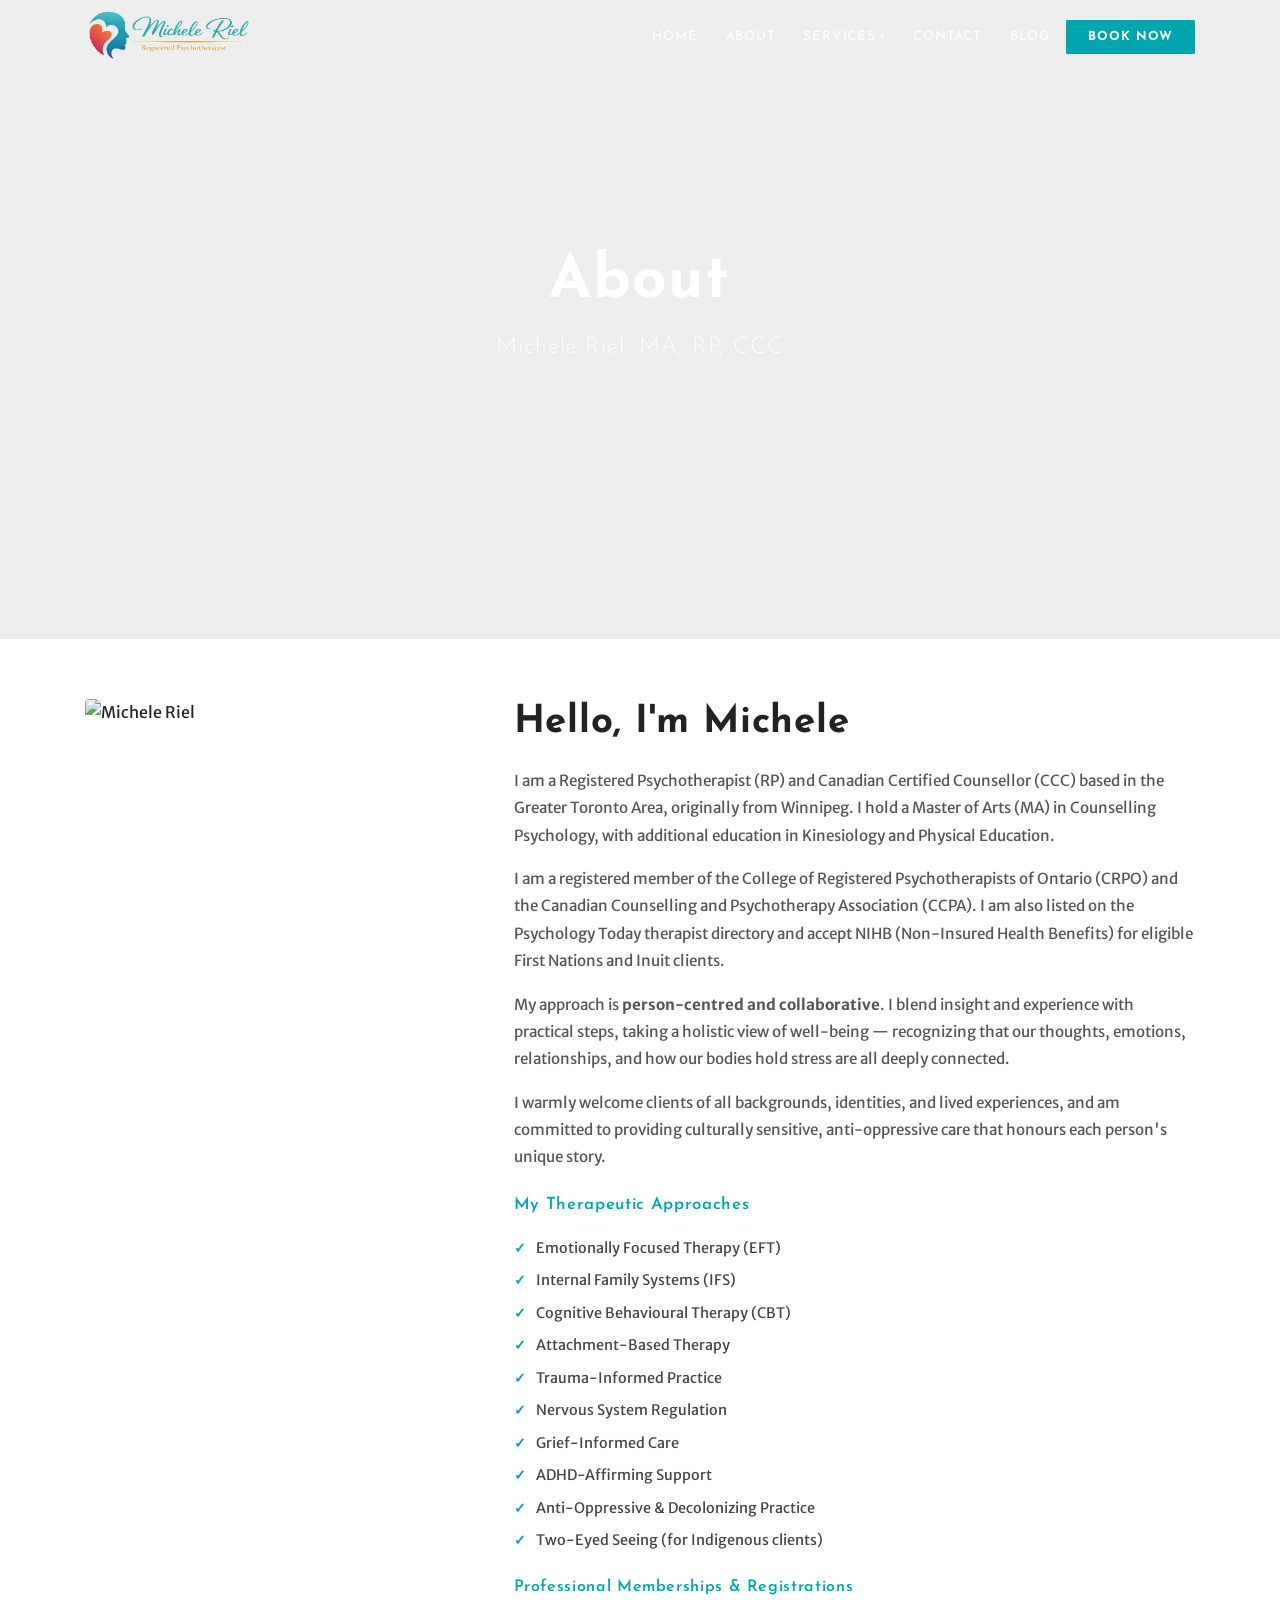
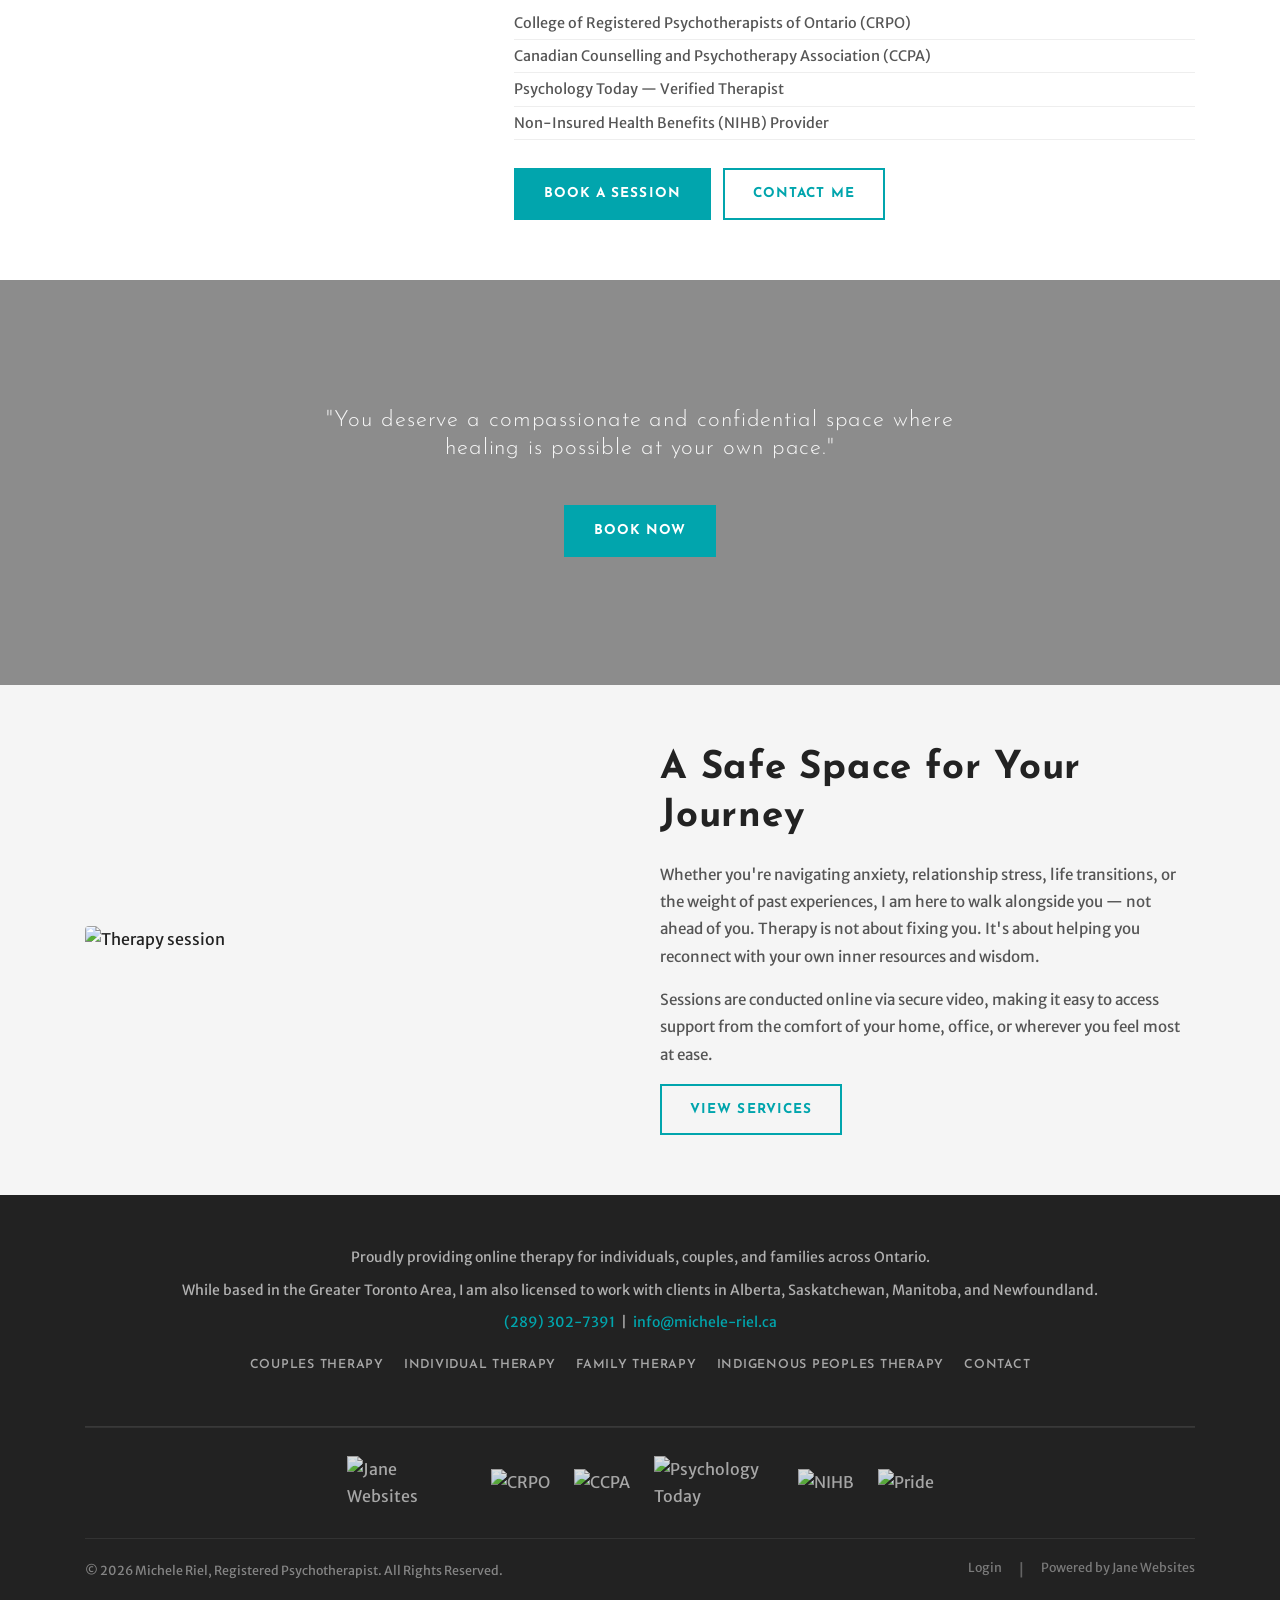
==== about.html @ 6f4c2aef "Update all booking links to correct Jane App URL https://claude.ai/code/session_015bkxybTrFKScRPw4mY" ====
<!DOCTYPE html>
<html lang="en">
<head>
  <meta charset="UTF-8">
  <meta name="viewport" content="width=device-width, initial-scale=1.0">
  <title>About | Michele Riel Psychotherapy</title>
  <link rel="stylesheet" href="replica.css">
  <link rel="stylesheet" href="https://cdnjs.cloudflare.com/ajax/libs/font-awesome/6.4.2/css/all.min.css">
</head>
<body>

<nav class="main-nav nav-transparent" id="mainNav">
  <div class="nav-inner">
    <a href="index.html" class="nav-brand">
      <img src="images/michelelogo.png" alt="Michele Riel" class="nav-brand-logo">
    </a>
    <button class="nav-hamburger" id="navHamburger" aria-label="Menu"><span></span><span></span><span></span></button>
    <ul class="nav-links" id="navLinks">
      <li><a href="index.html" class="nav-link">Home</a></li>
      <li><a href="about.html" class="nav-link">About</a></li>
      <li class="nav-dropdown">
        <a href="services.html" class="nav-link">Services</a>
        <div class="nav-dropdown-menu">
          <a href="services/how-will-therapy-help.html">How will Therapy help?</a>
          <a href="services/individual-therapy.html">Individual Therapy</a>
          <a href="services/couples-therapy.html">Couples Therapy</a>
          <a href="services/family-therapy.html">Family Therapy</a>
          <a href="services/indigenous-peoples-therapy.html">Indigenous Peoples Therapy</a>
        </div>
      </li>
      <li><a href="contact.html" class="nav-link">Contact</a></li>
      <li><a href="blog.html" class="nav-link">Blog</a></li>
      <li><a href="https://michele-riel.janeapp.com/#staff_member/1" class="nav-link nav-cta" target="_blank">Book Now</a></li>
    </ul>
  </div>
</nav>

<!-- HERO -->
<section class="page-hero hero-inner" style="background-image:url('images/about-hero.jpg');">
  <div class="page-hero-overlay"></div>
  <div class="page-hero-content">
    <h1 class="hero-h1">About</h1>
    <h2 class="hero-h2">Michele Riel, MA, RP, CCC</h2>
  </div>
</section>

<!-- BIO -->
<section class="section bg-white">
  <div class="container">
    <div class="about-bio-section">
      <div>
        <img src="images/michele-photo.jpg" alt="Michele Riel" class="about-photo">
      </div>
      <div>
        <h2 class="section-heading">Hello, I'm Michele</h2>
        <p class="body-text">I am a Registered Psychotherapist (RP) and Canadian Certified Counsellor (CCC) based in the Greater Toronto Area, originally from Winnipeg. I hold a Master of Arts (MA) in Counselling Psychology, with additional education in Kinesiology and Physical Education.</p>
        <p class="body-text">I am a registered member of the College of Registered Psychotherapists of Ontario (CRPO) and the Canadian Counselling and Psychotherapy Association (CCPA). I am also listed on the Psychology Today therapist directory and accept NIHB (Non-Insured Health Benefits) for eligible First Nations and Inuit clients.</p>
        <p class="body-text">My approach is <strong>person-centred and collaborative</strong>. I blend insight and experience with practical steps, taking a holistic view of well-being — recognizing that our thoughts, emotions, relationships, and how our bodies hold stress are all deeply connected.</p>
        <p class="body-text">I warmly welcome clients of all backgrounds, identities, and lived experiences, and am committed to providing culturally sensitive, anti-oppressive care that honours each person's unique story.</p>

        <h3 style="font-family:'Josefin Sans',Arial,sans-serif;font-size:1.05rem;color:#01a5ad;letter-spacing:0.04em;margin:24px 0 12px;">My Therapeutic Approaches</h3>
        <ul class="approaches-list">
          <li>Emotionally Focused Therapy (EFT)</li>
          <li>Internal Family Systems (IFS)</li>
          <li>Cognitive Behavioural Therapy (CBT)</li>
          <li>Attachment-Based Therapy</li>
          <li>Trauma-Informed Practice</li>
          <li>Nervous System Regulation</li>
          <li>Grief-Informed Care</li>
          <li>ADHD-Affirming Support</li>
          <li>Anti-Oppressive &amp; Decolonizing Practice</li>
          <li>Two-Eyed Seeing (for Indigenous clients)</li>
        </ul>

        <div class="memberships">
          <h4>Professional Memberships &amp; Registrations</h4>
          <ul>
            <li>College of Registered Psychotherapists of Ontario (CRPO)</li>
            <li>Canadian Counselling and Psychotherapy Association (CCPA)</li>
            <li>Psychology Today — Verified Therapist</li>
            <li>Non-Insured Health Benefits (NIHB) Provider</li>
          </ul>
        </div>
        <div style="margin-top:28px;">
          <a href="https://michele-riel.janeapp.com/#staff_member/1" class="btn btn-primary" target="_blank">Book a Session</a>
          &nbsp;&nbsp;
          <a href="contact.html" class="btn btn-outline-primary">Contact Me</a>
        </div>
      </div>
    </div>
  </div>
</section>

<!-- SECOND IMAGE SECTION -->
<section class="page-hero" style="background-image:url('images/istock-about.jpg');min-height:45vh;background-position:center;">
  <div class="page-hero-overlay" style="opacity:0.45;"></div>
  <div class="page-hero-content">
    <h2 class="hero-h2" style="font-size:1.4rem;max-width:680px;">"You deserve a compassionate and confidential space where healing is possible at your own pace."</h2>
    <a href="https://michele-riel.janeapp.com/#staff_member/1" class="btn btn-primary" target="_blank" style="margin-top:12px;">Book Now</a>
  </div>
</section>

<!-- COUNSELING IMAGE SECTION -->
<section class="section bg-light">
  <div class="container">
    <div style="display:grid;grid-template-columns:1fr 1fr;gap:40px;align-items:center;">
      <div>
        <img src="images/counseling8.jpg" alt="Therapy session" style="width:100%;border-radius:4px;">
      </div>
      <div>
        <h2 class="section-heading">A Safe Space for Your Journey</h2>
        <p class="body-text">Whether you're navigating anxiety, relationship stress, life transitions, or the weight of past experiences, I am here to walk alongside you — not ahead of you. Therapy is not about fixing you. It's about helping you reconnect with your own inner resources and wisdom.</p>
        <p class="body-text">Sessions are conducted online via secure video, making it easy to access support from the comfort of your home, office, or wherever you feel most at ease.</p>
        <a href="services.html" class="btn btn-outline-primary">View Services</a>
      </div>
    </div>
  </div>
</section>

<footer class="site-footer">
  <div class="container">
    <div class="footer-text">
      <p>Proudly providing online therapy for individuals, couples, and families across Ontario.</p>
      <p>While based in the Greater Toronto Area, I am also licensed to work with clients in Alberta, Saskatchewan, Manitoba, and Newfoundland.</p>
      <p><a href="tel:+12893027391" style="color:#01a5ad;">(289) 302-7391</a> &nbsp;|&nbsp; <a href="mailto:info@michele-riel.ca" style="color:#01a5ad;">info@michele-riel.ca</a></p>
      <div class="footer-links">
        <a href="services/couples-therapy.html">Couples Therapy</a>
        <a href="services/individual-therapy.html">Individual Therapy</a>
        <a href="services/family-therapy.html">Family Therapy</a>
        <a href="services/indigenous-peoples-therapy.html">Indigenous Peoples Therapy</a>
        <a href="contact.html">Contact</a>
      </div>
    </div>
    <div class="footer-logos">
      <img src="images/jane-websites.png" alt="Jane Websites">
      <img src="images/crpo.webp" alt="CRPO">
      <img src="images/ccpa.jpg" alt="CCPA">
      <img src="images/psychology-today.png" alt="Psychology Today">
      <img src="images/nihb.png" alt="NIHB">
      <img src="images/pride.jpg" alt="Pride">
    </div>
    <div class="footer-bottom">
      <p>&copy; 2026 Michele Riel, Registered Psychotherapist. All Rights Reserved.</p>
      <div style="display:flex;gap:16px;"><a href="#">Login</a><span style="color:rgba(255,255,255,0.3)">|</span><a href="https://jane.app" target="_blank">Powered by Jane Websites</a></div>
    </div>
  </div>
</footer>

<script>
  const nav=document.getElementById('mainNav');
  window.addEventListener('scroll',()=>{if(window.scrollY>60){nav.classList.add('nav-solid');nav.classList.remove('nav-transparent');}else{nav.classList.remove('nav-solid');nav.classList.add('nav-transparent');}});
  const burger=document.getElementById('navHamburger'),links=document.getElementById('navLinks');
  burger.addEventListener('click',()=>{burger.classList.toggle('open');links.classList.toggle('open');document.body.style.overflow=links.classList.contains('open')?'hidden':'';});
  document.querySelectorAll('.nav-links a').forEach(l=>l.addEventListener('click',()=>{links.classList.remove('open');burger.classList.remove('open');document.body.style.overflow='';}));
</script>
</body>
</html>
---- replica.css ----
/* ============================================================
   Michele Riel Psychotherapy — Replica Stylesheet
   Faithfully recreating the original at michele-riel.ca
   Fonts: Josefin Sans (headings/nav) + Merriweather Sans (body)
   Primary: #01a5ad (teal)
   ============================================================ */

@import url('https://fonts.googleapis.com/css2?family=Josefin+Sans:wght@300;400;600;700&family=Merriweather+Sans:ital,wght@0,300;0,400;0,700;1,300;1,400&display=swap');

/* ===== RESET & BASE ===== */
*, *::before, *::after { box-sizing: border-box; margin: 0; padding: 0; }
html { font-size: 16px; scroll-behavior: smooth; }
body {
  font-family: 'Merriweather Sans', Arial, sans-serif;
  color: #222222;
  background: #ffffff;
  line-height: 1.7;
  -webkit-font-smoothing: antialiased;
}
img { max-width: 100%; display: block; }
a { text-decoration: none; color: inherit; transition: color 0.2s; }
ul { list-style: none; }
button { font-family: inherit; cursor: pointer; }

/* ===== TYPOGRAPHY ===== */
h1, h2, h3, h4, h5, h6 {
  font-family: 'Josefin Sans', Arial, sans-serif;
  line-height: 1.25;
  font-weight: 600;
}

/* ===== LAYOUT ===== */
.container {
  max-width: 1170px;
  margin: 0 auto;
  padding: 0 30px;
}
.row { display: flex; flex-wrap: wrap; margin: 0 -15px; }
[class*="col-"] { padding: 0 15px; }
.col-md-4  { width: 33.333%; }
.col-md-6  { width: 50%; }
.col-md-8  { width: 66.666%; }
.col-md-12 { width: 100%; }

/* ===== BUTTONS ===== */
.btn {
  display: inline-block;
  padding: 12px 28px;
  font-family: 'Josefin Sans', Arial, sans-serif;
  font-size: 0.85rem;
  font-weight: 700;
  letter-spacing: 0.08em;
  text-transform: uppercase;
  border: 2px solid transparent;
  cursor: pointer;
  transition: all 0.25s;
  border-radius: 0;
}
.btn-primary {
  background-color: #01a5ad;
  color: #ffffff;
  border-color: #01a5ad;
}
.btn-primary:hover {
  background-color: #018a91;
  border-color: #018a91;
  color: #ffffff;
}
.btn-outline-white {
  background: transparent;
  color: #ffffff;
  border-color: #ffffff;
}
.btn-outline-white:hover {
  background: #ffffff;
  color: #01a5ad;
}
.btn-outline-primary {
  background: transparent;
  color: #01a5ad;
  border-color: #01a5ad;
}
.btn-outline-primary:hover {
  background: #01a5ad;
  color: #ffffff;
}

/* ===== NAVIGATION ===== */
.main-nav {
  position: fixed;
  top: 0;
  left: 0;
  right: 0;
  z-index: 1000;
  transition: all 0.35s ease;
}
.main-nav.nav-transparent { background: transparent; }
.main-nav.nav-solid {
  background: #ffffff;
  box-shadow: 0 2px 12px rgba(0,0,0,0.08);
}

.nav-inner {
  max-width: 1170px;
  margin: 0 auto;
  padding: 0 30px;
  height: 70px;
  display: flex;
  align-items: center;
  justify-content: space-between;
  gap: 20px;
}

/* Logo */
.nav-brand {
  display: flex;
  align-items: center;
  gap: 12px;
  text-decoration: none;
  flex-shrink: 0;
}
.nav-brand-logo {
  height: 52px;
  width: auto;
  object-fit: contain;
}

/* Nav links */
.nav-links {
  display: flex;
  align-items: center;
  gap: 4px;
  flex: 1;
  justify-content: flex-end;
}
.nav-link {
  font-family: 'Josefin Sans', Arial, sans-serif;
  font-size: 0.82rem;
  font-weight: 600;
  letter-spacing: 0.06em;
  text-transform: uppercase;
  color: rgba(255,255,255,0.88);
  padding: 8px 12px;
  border-radius: 2px;
  transition: all 0.2s;
  white-space: nowrap;
}
.nav-link:hover { color: #ffffff; background: rgba(255,255,255,0.1); }
.nav-solid .nav-link { color: #555555; }
.nav-solid .nav-link:hover { color: #01a5ad; background: rgba(1,165,173,0.06); }

/* Services dropdown */
.nav-dropdown { position: relative; }
.nav-dropdown-menu {
  display: none;
  position: absolute;
  top: 100%;
  left: 0;
  min-width: 230px;
  background: #ffffff;
  box-shadow: 0 4px 20px rgba(0,0,0,0.12);
  border-top: 3px solid #01a5ad;
  padding: 8px 0;
  z-index: 100;
}
.nav-dropdown:hover .nav-dropdown-menu { display: block; }
.nav-dropdown-menu a {
  display: block;
  padding: 10px 18px;
  font-family: 'Josefin Sans', Arial, sans-serif;
  font-size: 0.78rem;
  font-weight: 600;
  letter-spacing: 0.04em;
  text-transform: uppercase;
  color: #444444;
  transition: all 0.2s;
}
.nav-dropdown-menu a:hover { color: #01a5ad; background: rgba(1,165,173,0.05); padding-left: 24px; }
.nav-dropdown .nav-link::after {
  content: ' ▾';
  font-size: 0.65em;
  opacity: 0.7;
}

/* Book Now CTA */
.nav-cta {
  background: #01a5ad;
  color: #ffffff !important;
  padding: 9px 20px;
  font-family: 'Josefin Sans', Arial, sans-serif;
  font-size: 0.78rem;
  font-weight: 700;
  letter-spacing: 0.08em;
  text-transform: uppercase;
  border: 2px solid #01a5ad;
  transition: all 0.25s;
}
.nav-cta:hover {
  background: #018a91 !important;
  border-color: #018a91;
  background: transparent;
}

/* Mobile hamburger */
.nav-hamburger {
  display: none;
  flex-direction: column;
  gap: 5px;
  background: none;
  border: none;
  padding: 5px;
  cursor: pointer;
  z-index: 1001;
}
.nav-hamburger span {
  display: block;
  width: 25px;
  height: 2px;
  background: #ffffff;
  border-radius: 2px;
  transition: all 0.3s;
}
.nav-solid .nav-hamburger span { background: #222222; }
.nav-hamburger.open span:nth-child(1) { transform: rotate(45deg) translate(5px, 5px); }
.nav-hamburger.open span:nth-child(2) { opacity: 0; }
.nav-hamburger.open span:nth-child(3) { transform: rotate(-45deg) translate(5px, -5px); }

/* ===== HERO / HEADER SECTIONS ===== */
.page-hero {
  position: relative;
  background-size: cover;
  background-position: center;
  background-repeat: no-repeat;
  display: flex;
  align-items: center;
  justify-content: center;
  text-align: center;
  overflow: hidden;
}
.page-hero-overlay {
  position: absolute;
  inset: 0;
  background: #000000;
  opacity: 0.07;
}
.page-hero-content {
  position: relative;
  z-index: 2;
  color: #ffffff;
  padding: 40px 20px;
  max-width: 800px;
}
.hero-h1 {
  font-family: 'Josefin Sans', Arial, sans-serif;
  font-size: clamp(2rem, 5vw, 3.8rem);
  font-weight: 700;
  color: #ffffff;
  margin-bottom: 16px;
  line-height: 1.15;
  letter-spacing: 0.02em;
}
.hero-h2 {
  font-family: 'Josefin Sans', Arial, sans-serif;
  font-size: clamp(1rem, 2.5vw, 1.45rem);
  font-weight: 300;
  color: rgba(255,255,255,0.92);
  margin-bottom: 30px;
  letter-spacing: 0.04em;
}
.hero-home {
  min-height: 76vh;
  background-position: left 20%;
}
.hero-inner {
  min-height: 71vh;
  background-position: center;
}
.hero-sm {
  min-height: 65vh;
  background-position: left 20%;
}

/* ===== SECTION STYLES ===== */
.section { padding: 60px 0; }
.section-sm { padding: 40px 0; }
.section-lg { padding: 90px 0; }

.section-heading {
  font-family: 'Josefin Sans', Arial, sans-serif;
  font-size: clamp(1.6rem, 3.5vw, 2.4rem);
  font-weight: 700;
  color: #222222;
  margin-bottom: 20px;
  letter-spacing: 0.02em;
}
.section-subheading {
  font-size: 1rem;
  color: #777777;
  margin-bottom: 12px;
}
.body-text {
  font-size: 0.95rem;
  color: #555555;
  line-height: 1.8;
  margin-bottom: 16px;
}

/* White background */
.bg-white { background: #ffffff; }
/* Light background */
.bg-light { background: #f5f5f5; }
/* Primary (teal) */
.bg-primary { background: #01a5ad; }
.bg-primary-overlay {
  position: relative;
  background: #01a5ad;
}
.bg-primary-overlay::before {
  content: '';
  position: absolute;
  inset: 0;
  background: #01a5ad;
  opacity: 0.78;
}
.bg-primary-overlay > * { position: relative; z-index: 1; }
/* Dark */
.bg-dark { background: #222222; }
/* Image section with overlay */
.bg-cover-section {
  background-size: cover;
  background-position: center;
  background-repeat: no-repeat;
  position: relative;
}

/* ===== HOME PAGE SECTIONS ===== */
/* Welcome section */
.welcome-section {
  min-height: 45vh;
  display: flex;
  align-items: center;
  background: #ffffff;
}
.welcome-section .section-heading { color: #01a5ad; }

/* Journey strip */
.journey-strip {
  min-height: 20vh;
  display: flex;
  align-items: center;
  position: relative;
  overflow: hidden;
}
.journey-strip-bg {
  position: absolute;
  inset: 0;
  background: #01a5ad;
  opacity: 0.78;
}
.journey-strip-content {
  position: relative;
  z-index: 1;
  color: #ffffff;
  text-align: center;
  width: 100%;
  padding: 30px 20px;
}
.journey-strip-content h2 {
  font-family: 'Josefin Sans', Arial, sans-serif;
  font-size: clamp(1.3rem, 3vw, 2rem);
  font-weight: 700;
  color: #ffffff;
  margin-bottom: 12px;
}
.journey-strip-content p {
  font-size: 0.95rem;
  color: rgba(255,255,255,0.92);
  max-width: 700px;
  margin: 0 auto 20px;
}

/* Services section (on home) */
.home-services-section {
  min-height: 45vh;
  background-size: cover;
  background-position: center;
  position: relative;
  display: flex;
  align-items: center;
}
.home-services-overlay {
  position: absolute;
  inset: 0;
  background: rgba(0,0,0,0.55);
}
.home-services-content {
  position: relative;
  z-index: 1;
  width: 100%;
  padding: 60px 0;
}
.home-services-grid {
  display: grid;
  grid-template-columns: repeat(3, 1fr);
  gap: 24px;
  margin-top: 32px;
}
.home-service-card {
  background: rgba(255,255,255,0.08);
  border: 1px solid rgba(255,255,255,0.2);
  padding: 32px 24px;
  text-align: center;
  color: #ffffff;
  transition: all 0.3s;
  cursor: pointer;
}
.home-service-card:hover {
  background: rgba(1,165,173,0.6);
  border-color: #01a5ad;
  transform: translateY(-4px);
}
.home-service-card h3 {
  font-size: 1.15rem;
  font-weight: 700;
  color: #ffffff;
  margin-bottom: 12px;
  letter-spacing: 0.04em;
}
.home-service-card p {
  font-size: 0.85rem;
  color: rgba(255,255,255,0.8);
  line-height: 1.6;
}

/* ===== SERVICES PAGE CARDS ===== */
.services-cards-grid {
  display: grid;
  grid-template-columns: repeat(auto-fill, minmax(300px, 1fr));
  gap: 0;
}
.service-img-card {
  position: relative;
  overflow: hidden;
  min-height: 300px;
  display: block;
  cursor: pointer;
}
.service-img-card img {
  width: 100%;
  height: 100%;
  object-fit: cover;
  transition: transform 0.4s ease;
  position: absolute;
  inset: 0;
}
.service-img-card:hover img { transform: scale(1.04); }
.service-img-card-overlay {
  position: absolute;
  inset: 0;
  background: rgba(0,0,0,0.45);
  transition: background 0.3s;
}
.service-img-card:hover .service-img-card-overlay { background: rgba(1,165,173,0.65); }
.service-img-card-content {
  position: absolute;
  bottom: 0;
  left: 0;
  right: 0;
  padding: 24px;
  color: #ffffff;
}
.service-img-card-content h3 {
  font-size: 1.1rem;
  font-weight: 700;
  letter-spacing: 0.04em;
  color: #ffffff;
  margin-bottom: 6px;
}
.service-img-card-content p {
  font-size: 0.82rem;
  color: rgba(255,255,255,0.85);
}
.service-img-card-content .btn { margin-top: 12px; font-size: 0.75rem; padding: 8px 18px; }

/* ===== ABOUT PAGE ===== */
.about-bio-section {
  display: grid;
  grid-template-columns: 1fr 1.8fr;
  gap: 50px;
  align-items: start;
}
.about-photo {
  width: 100%;
  border-radius: 4px;
  object-fit: cover;
}
.approaches-list {
  display: flex;
  flex-direction: column;
  gap: 8px;
  margin: 20px 0;
}
.approaches-list li {
  display: flex;
  align-items: center;
  gap: 10px;
  font-size: 0.9rem;
  color: #444444;
}
.approaches-list li::before {
  content: '✓';
  color: #01a5ad;
  font-weight: 700;
  flex-shrink: 0;
}
.memberships { margin-top: 24px; }
.memberships h4 {
  font-family: 'Josefin Sans', Arial, sans-serif;
  font-size: 1rem;
  color: #01a5ad;
  margin-bottom: 10px;
  letter-spacing: 0.04em;
}
.memberships ul li {
  font-size: 0.9rem;
  color: #555555;
  padding: 4px 0;
  border-bottom: 1px solid #eeeeee;
}

/* ===== CONTACT PAGE ===== */
.contact-grid {
  display: grid;
  grid-template-columns: 1fr 1fr;
  gap: 50px;
  align-items: start;
}
.contact-info-block h3 {
  font-family: 'Josefin Sans', Arial, sans-serif;
  font-size: 1.3rem;
  color: #01a5ad;
  margin-bottom: 20px;
}
.contact-detail {
  display: flex;
  align-items: flex-start;
  gap: 12px;
  margin-bottom: 16px;
}
.contact-detail-icon {
  width: 36px;
  height: 36px;
  background: #01a5ad;
  color: #fff;
  border-radius: 50%;
  display: flex;
  align-items: center;
  justify-content: center;
  flex-shrink: 0;
  font-size: 0.9rem;
}
.contact-detail-text p { font-size: 0.85rem; color: #777777; margin-bottom: 2px; }
.contact-detail-text a, .contact-detail-text span { font-size: 0.95rem; color: #222222; font-weight: 500; }
.contact-detail-text a:hover { color: #01a5ad; }

/* Fees box */
.fees-box {
  background: #f5f5f5;
  border-left: 4px solid #01a5ad;
  padding: 20px 24px;
  margin: 24px 0;
}
.fees-box h4 {
  font-family: 'Josefin Sans', Arial, sans-serif;
  font-size: 0.9rem;
  text-transform: uppercase;
  letter-spacing: 0.06em;
  color: #01a5ad;
  margin-bottom: 12px;
}
.fee-item {
  display: flex;
  justify-content: space-between;
  font-size: 0.9rem;
  color: #555555;
  padding: 6px 0;
  border-bottom: 1px solid #e5e5e5;
}
.fee-item:last-child { border-bottom: none; }
.fee-item strong { color: #222222; }

/* Contact form */
.contact-form-block { background: #f5f5f5; padding: 32px; }
.contact-form-block h3 {
  font-family: 'Josefin Sans', Arial, sans-serif;
  font-size: 1.3rem;
  color: #222222;
  margin-bottom: 20px;
}
.form-group { margin-bottom: 18px; }
.form-group label {
  display: block;
  font-family: 'Josefin Sans', Arial, sans-serif;
  font-size: 0.78rem;
  font-weight: 600;
  letter-spacing: 0.06em;
  text-transform: uppercase;
  color: #555555;
  margin-bottom: 6px;
}
.form-group input,
.form-group textarea,
.form-group select {
  width: 100%;
  padding: 12px 14px;
  border: 1px solid #dddddd;
  font-family: 'Merriweather Sans', Arial, sans-serif;
  font-size: 0.9rem;
  color: #222222;
  background: #ffffff;
  outline: none;
  transition: border-color 0.2s;
  border-radius: 0;
  appearance: none;
}
.form-group input:focus,
.form-group textarea:focus { border-color: #01a5ad; box-shadow: 0 0 0 2px rgba(1,165,173,0.1); }
.form-group textarea { min-height: 130px; resize: vertical; }

/* ===== BLOG ===== */
.blog-post-card {
  background: #ffffff;
  border: 1px solid #eeeeee;
  margin-bottom: 32px;
  overflow: hidden;
  transition: box-shadow 0.3s;
}
.blog-post-card:hover { box-shadow: 0 4px 20px rgba(0,0,0,0.09); }
.blog-post-body { padding: 28px 32px; }
.blog-meta {
  display: flex;
  align-items: center;
  gap: 16px;
  font-size: 0.78rem;
  color: #999999;
  margin-bottom: 12px;
  font-family: 'Josefin Sans', Arial, sans-serif;
  letter-spacing: 0.04em;
  text-transform: uppercase;
}
.blog-meta span { display: flex; align-items: center; gap: 4px; }
.blog-tag {
  background: #01a5ad;
  color: #ffffff;
  padding: 3px 10px;
  font-size: 0.7rem;
  font-family: 'Josefin Sans', Arial, sans-serif;
  font-weight: 700;
  letter-spacing: 0.06em;
  text-transform: uppercase;
}
.blog-post-title {
  font-family: 'Josefin Sans', Arial, sans-serif;
  font-size: 1.4rem;
  font-weight: 700;
  color: #222222;
  margin-bottom: 14px;
  line-height: 1.35;
}
.blog-post-title a:hover { color: #01a5ad; }
.blog-excerpt { font-size: 0.9rem; color: #666666; line-height: 1.75; }
.blog-read-more {
  display: inline-flex;
  align-items: center;
  gap: 6px;
  margin-top: 16px;
  font-family: 'Josefin Sans', Arial, sans-serif;
  font-size: 0.78rem;
  font-weight: 700;
  letter-spacing: 0.06em;
  text-transform: uppercase;
  color: #01a5ad;
}
.blog-read-more:hover { gap: 10px; }

/* Blog post full */
.blog-post-full { max-width: 780px; margin: 0 auto; }
.blog-post-full h2 {
  font-family: 'Josefin Sans', Arial, sans-serif;
  font-size: 1.5rem;
  color: #01a5ad;
  margin: 32px 0 14px;
}
.blog-post-full p {
  font-size: 0.95rem;
  color: #555555;
  line-height: 1.85;
  margin-bottom: 16px;
}
.blog-faq { margin: 40px 0; }
.blog-faq-item {
  border-top: 1px solid #eeeeee;
  padding: 18px 0;
}
.blog-faq-item h4 {
  font-family: 'Josefin Sans', Arial, sans-serif;
  font-size: 0.95rem;
  color: #222222;
  margin-bottom: 8px;
}
.blog-faq-item p { font-size: 0.9rem; color: #666666; }

/* ===== BREADCRUMB ===== */
.breadcrumb-bar {
  background: #f5f5f5;
  padding: 12px 0;
  border-bottom: 1px solid #eeeeee;
}
.breadcrumb {
  display: flex;
  align-items: center;
  gap: 8px;
  font-family: 'Josefin Sans', Arial, sans-serif;
  font-size: 0.75rem;
  color: #999999;
  text-transform: uppercase;
  letter-spacing: 0.06em;
}
.breadcrumb a { color: #01a5ad; }
.breadcrumb a:hover { text-decoration: underline; }
.breadcrumb-sep { color: #cccccc; }

/* ===== SERVICE DETAIL PAGE ===== */
.service-detail-content {
  max-width: 820px;
  margin: 0 auto;
}
.service-detail-content h2 {
  font-family: 'Josefin Sans', Arial, sans-serif;
  font-size: 1.4rem;
  color: #01a5ad;
  margin: 32px 0 14px;
}
.service-detail-content p {
  font-size: 0.95rem;
  color: #555555;
  line-height: 1.85;
  margin-bottom: 16px;
}
.service-detail-content ul {
  margin: 12px 0 20px 20px;
  list-style: disc;
}
.service-detail-content ul li {
  font-size: 0.92rem;
  color: #555555;
  line-height: 1.7;
  padding: 4px 0;
}
.service-location-note {
  background: rgba(1,165,173,0.07);
  border-left: 4px solid #01a5ad;
  padding: 16px 20px;
  margin: 28px 0;
  font-size: 0.9rem;
  color: #555555;
  line-height: 1.65;
}
.cta-banner {
  background: #f5f5f5;
  padding: 40px;
  text-align: center;
  margin-top: 40px;
}
.cta-banner h3 {
  font-family: 'Josefin Sans', Arial, sans-serif;
  font-size: 1.4rem;
  color: #222222;
  margin-bottom: 12px;
}
.cta-banner p { font-size: 0.9rem; color: #666666; margin-bottom: 20px; }

/* ===== FOOTER ===== */
.site-footer {
  background: #222222;
  color: rgba(255,255,255,0.7);
  padding: 50px 0 0;
}
.footer-text {
  text-align: center;
  padding-bottom: 30px;
  border-bottom: 1px solid rgba(255,255,255,0.1);
}
.footer-text p {
  font-size: 0.875rem;
  line-height: 1.75;
  margin-bottom: 8px;
  color: rgba(255,255,255,0.65);
}
.footer-links {
  display: flex;
  justify-content: center;
  flex-wrap: wrap;
  gap: 8px 20px;
  margin: 20px 0;
}
.footer-links a {
  font-family: 'Josefin Sans', Arial, sans-serif;
  font-size: 0.78rem;
  font-weight: 600;
  letter-spacing: 0.06em;
  text-transform: uppercase;
  color: rgba(255,255,255,0.6);
  transition: color 0.2s;
}
.footer-links a:hover { color: #01a5ad; }
.footer-logos {
  display: flex;
  justify-content: center;
  align-items: center;
  flex-wrap: wrap;
  gap: 24px;
  padding: 28px 0;
  border-top: 1px solid rgba(255,255,255,0.08);
}
.footer-logos img {
  max-width: 120px;
  max-height: 70px;
  object-fit: contain;
  opacity: 0.85;
  filter: brightness(1.1);
  transition: opacity 0.2s;
}
.footer-logos img:hover { opacity: 1; }
.footer-bottom {
  border-top: 1px solid rgba(255,255,255,0.08);
  padding: 18px 0;
  display: flex;
  align-items: center;
  justify-content: space-between;
  flex-wrap: wrap;
  gap: 12px;
}
.footer-bottom p {
  font-size: 0.78rem;
  color: rgba(255,255,255,0.45);
}
.footer-bottom a {
  font-size: 0.78rem;
  color: rgba(255,255,255,0.4);
}
.footer-bottom a:hover { color: rgba(255,255,255,0.7); }
.footer-jane { display: flex; align-items: center; gap: 8px; }
.footer-jane img { max-width: 100px; opacity: 0.6; }

/* ===== UTILITY ===== */
.text-center { text-align: center; }
.text-white { color: #ffffff; }
.text-primary { color: #01a5ad; }
.mb-0 { margin-bottom: 0; }
.mt-4 { margin-top: 24px; }
.mt-6 { margin-top: 40px; }

/* ===== RESPONSIVE ===== */
@media (max-width: 991px) {
  .col-md-4  { width: 50%; }
  .col-md-6  { width: 100%; }
  .col-md-8  { width: 100%; }
  .about-bio-section { grid-template-columns: 1fr; gap: 30px; }
  .home-services-grid { grid-template-columns: 1fr 1fr; }
  .contact-grid { grid-template-columns: 1fr; }
}

@media (max-width: 768px) {
  .nav-links { display: none; position: fixed; inset: 0; background: #222222; flex-direction: column; align-items: center; justify-content: center; gap: 16px; z-index: 999; }
  .nav-links.open { display: flex; }
  .nav-links .nav-link { font-size: 1.1rem; color: rgba(255,255,255,0.88); }
  .nav-links .nav-cta { font-size: 1rem; }
  .nav-hamburger { display: flex; }
  .nav-dropdown-menu { position: static; box-shadow: none; border: none; background: rgba(255,255,255,0.05); }
  .col-md-4  { width: 100%; }
  .home-services-grid { grid-template-columns: 1fr; }
  .footer-bottom { flex-direction: column; text-align: center; }
}
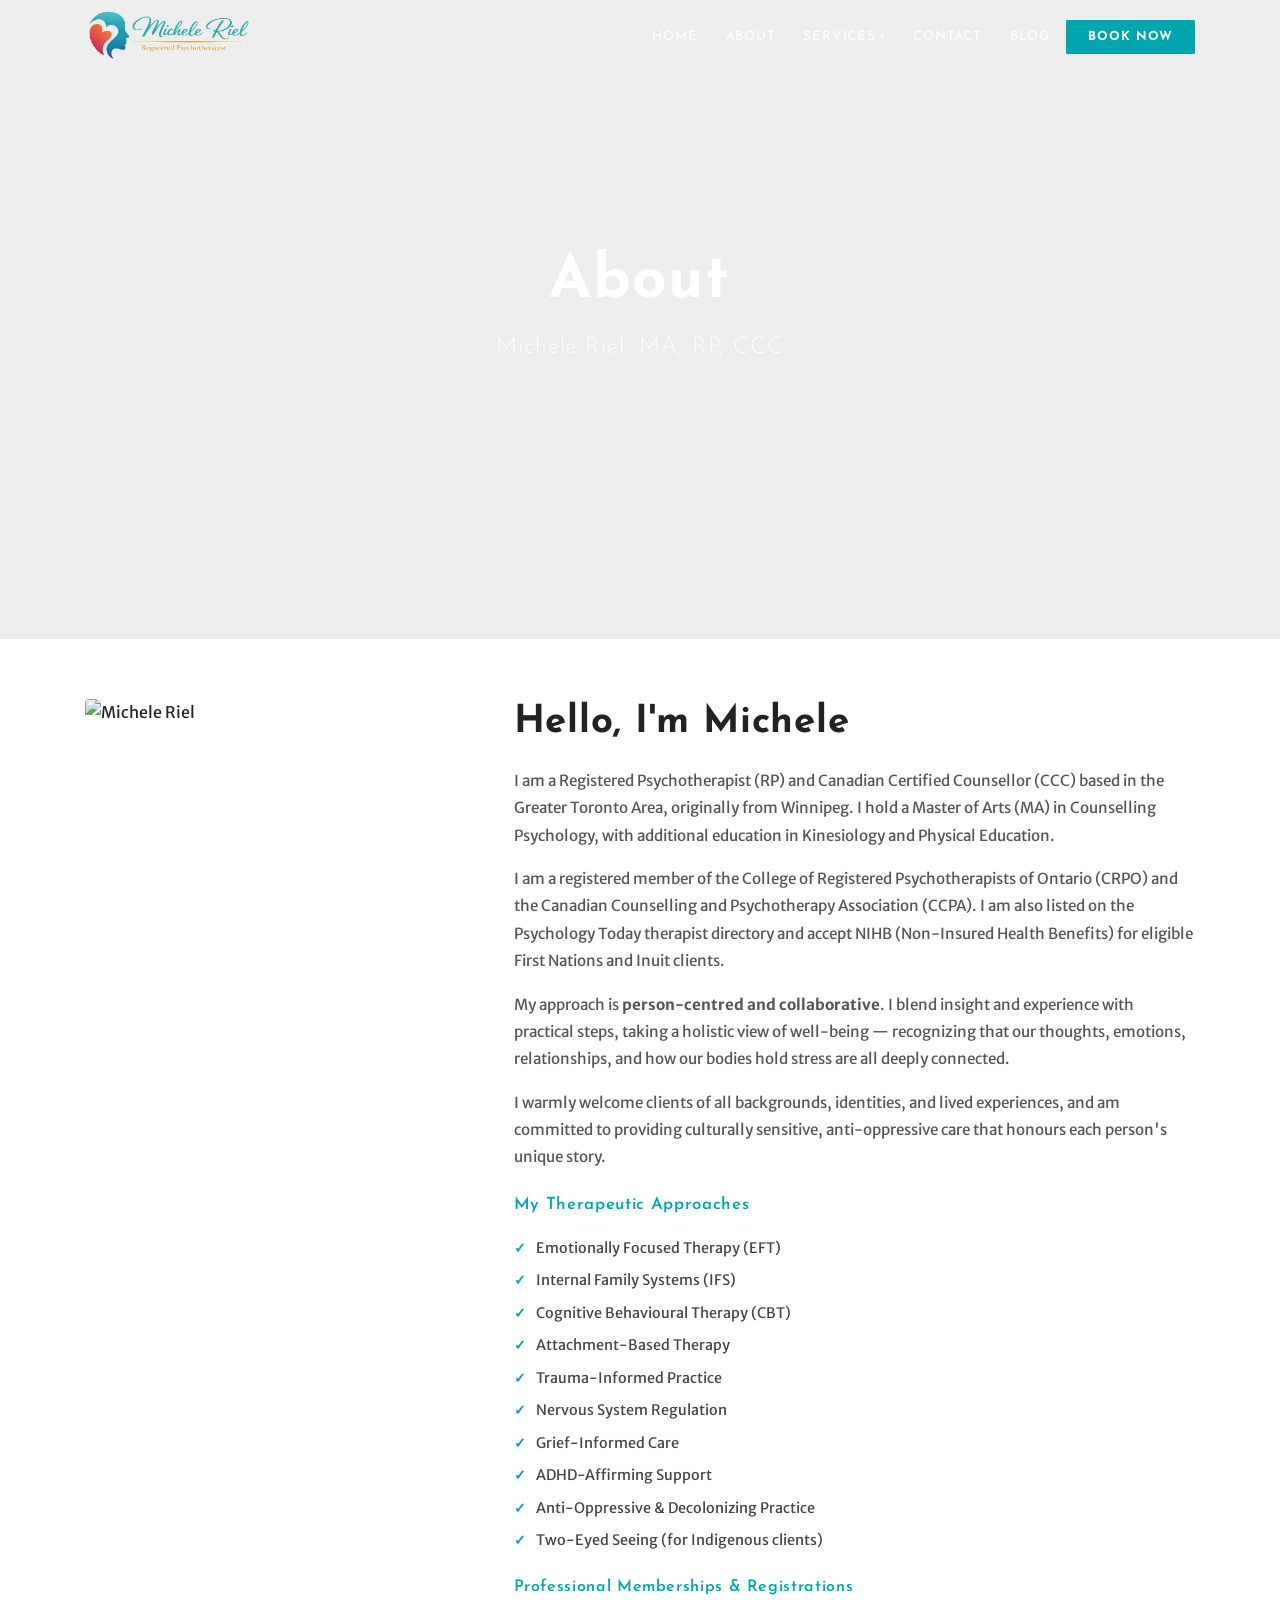
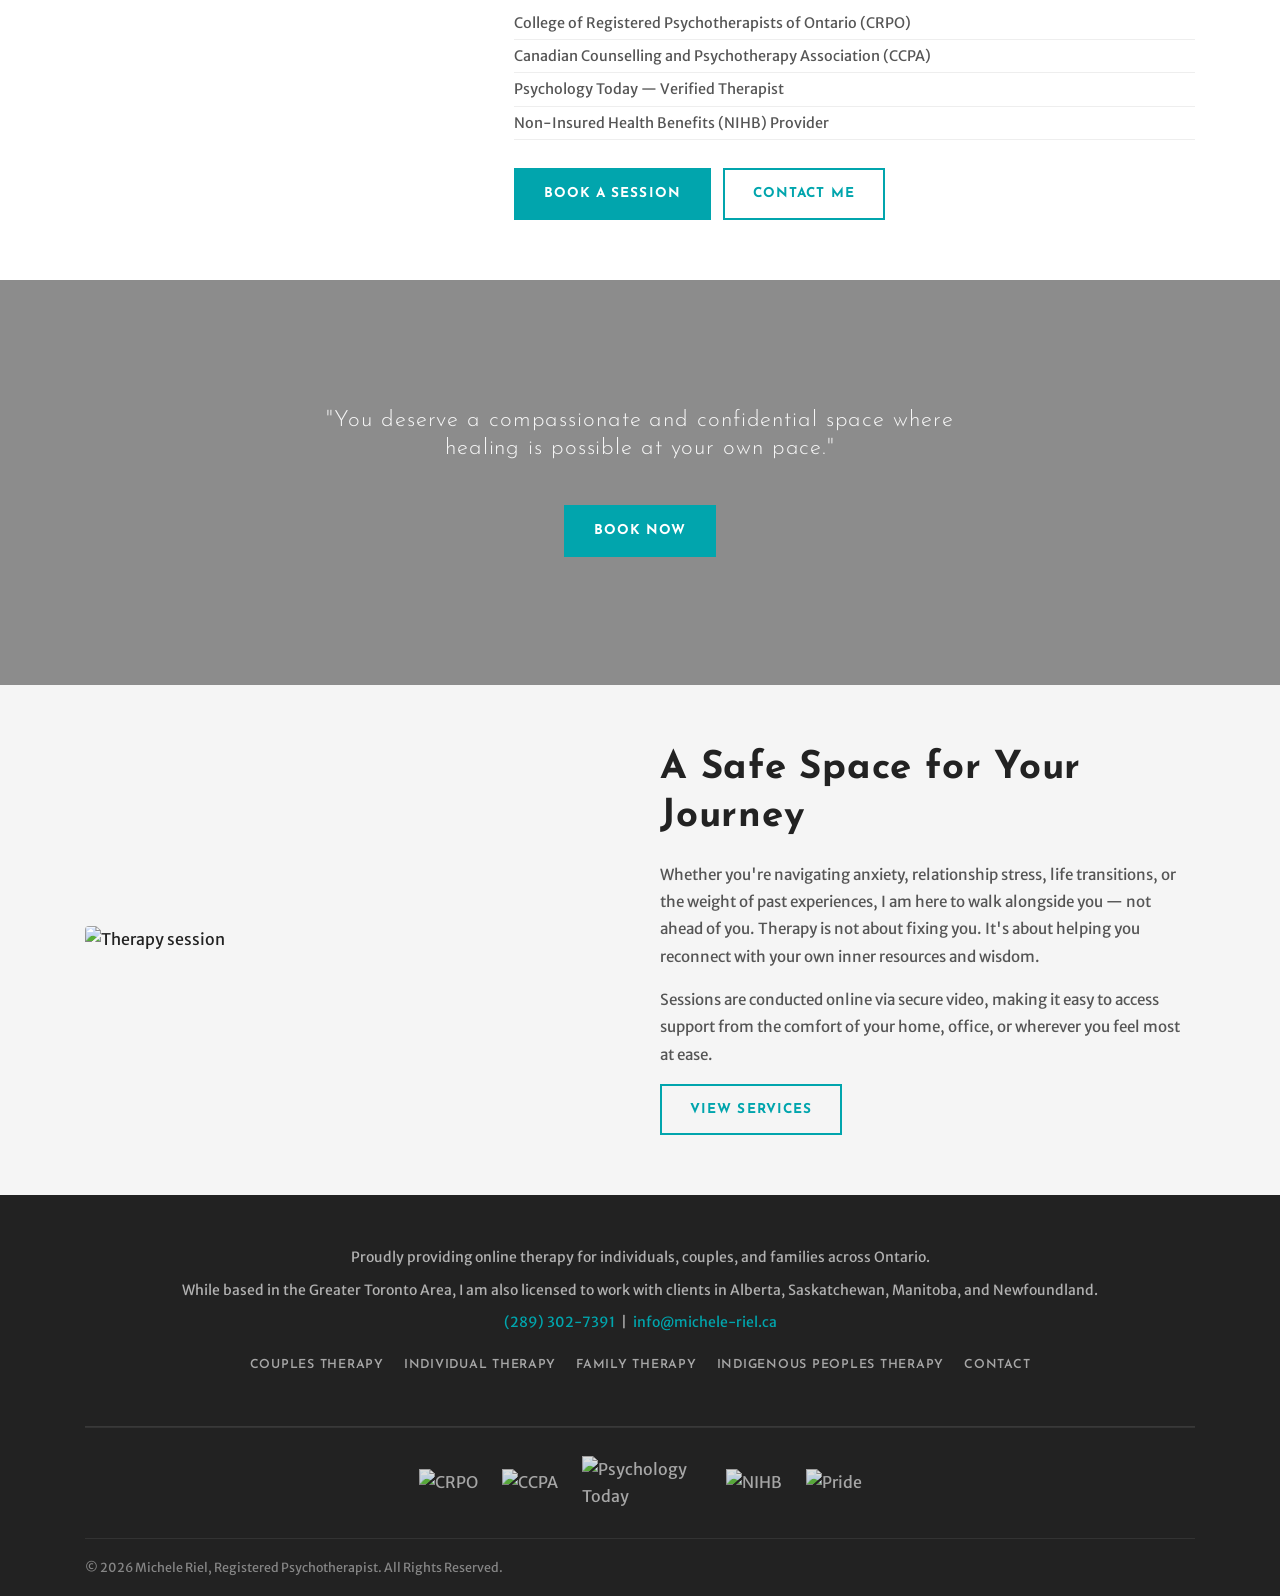
==== commit 18c3cbdb: "Remove all Jane Websites mentions and logo from footers https://claude.ai/code/session_015bkxybTrFKS" ====
--- a/about.html
+++ b/about.html
@@ -132,7 +132,6 @@
       </div>
     </div>
     <div class="footer-logos">
-      <img src="images/jane-websites.png" alt="Jane Websites">
       <img src="images/crpo.webp" alt="CRPO">
       <img src="images/ccpa.jpg" alt="CCPA">
       <img src="images/psychology-today.png" alt="Psychology Today">
@@ -141,7 +140,6 @@
     </div>
     <div class="footer-bottom">
       <p>&copy; 2026 Michele Riel, Registered Psychotherapist. All Rights Reserved.</p>
-      <div style="display:flex;gap:16px;"><a href="#">Login</a><span style="color:rgba(255,255,255,0.3)">|</span><a href="https://jane.app" target="_blank">Powered by Jane Websites</a></div>
     </div>
   </div>
 </footer>
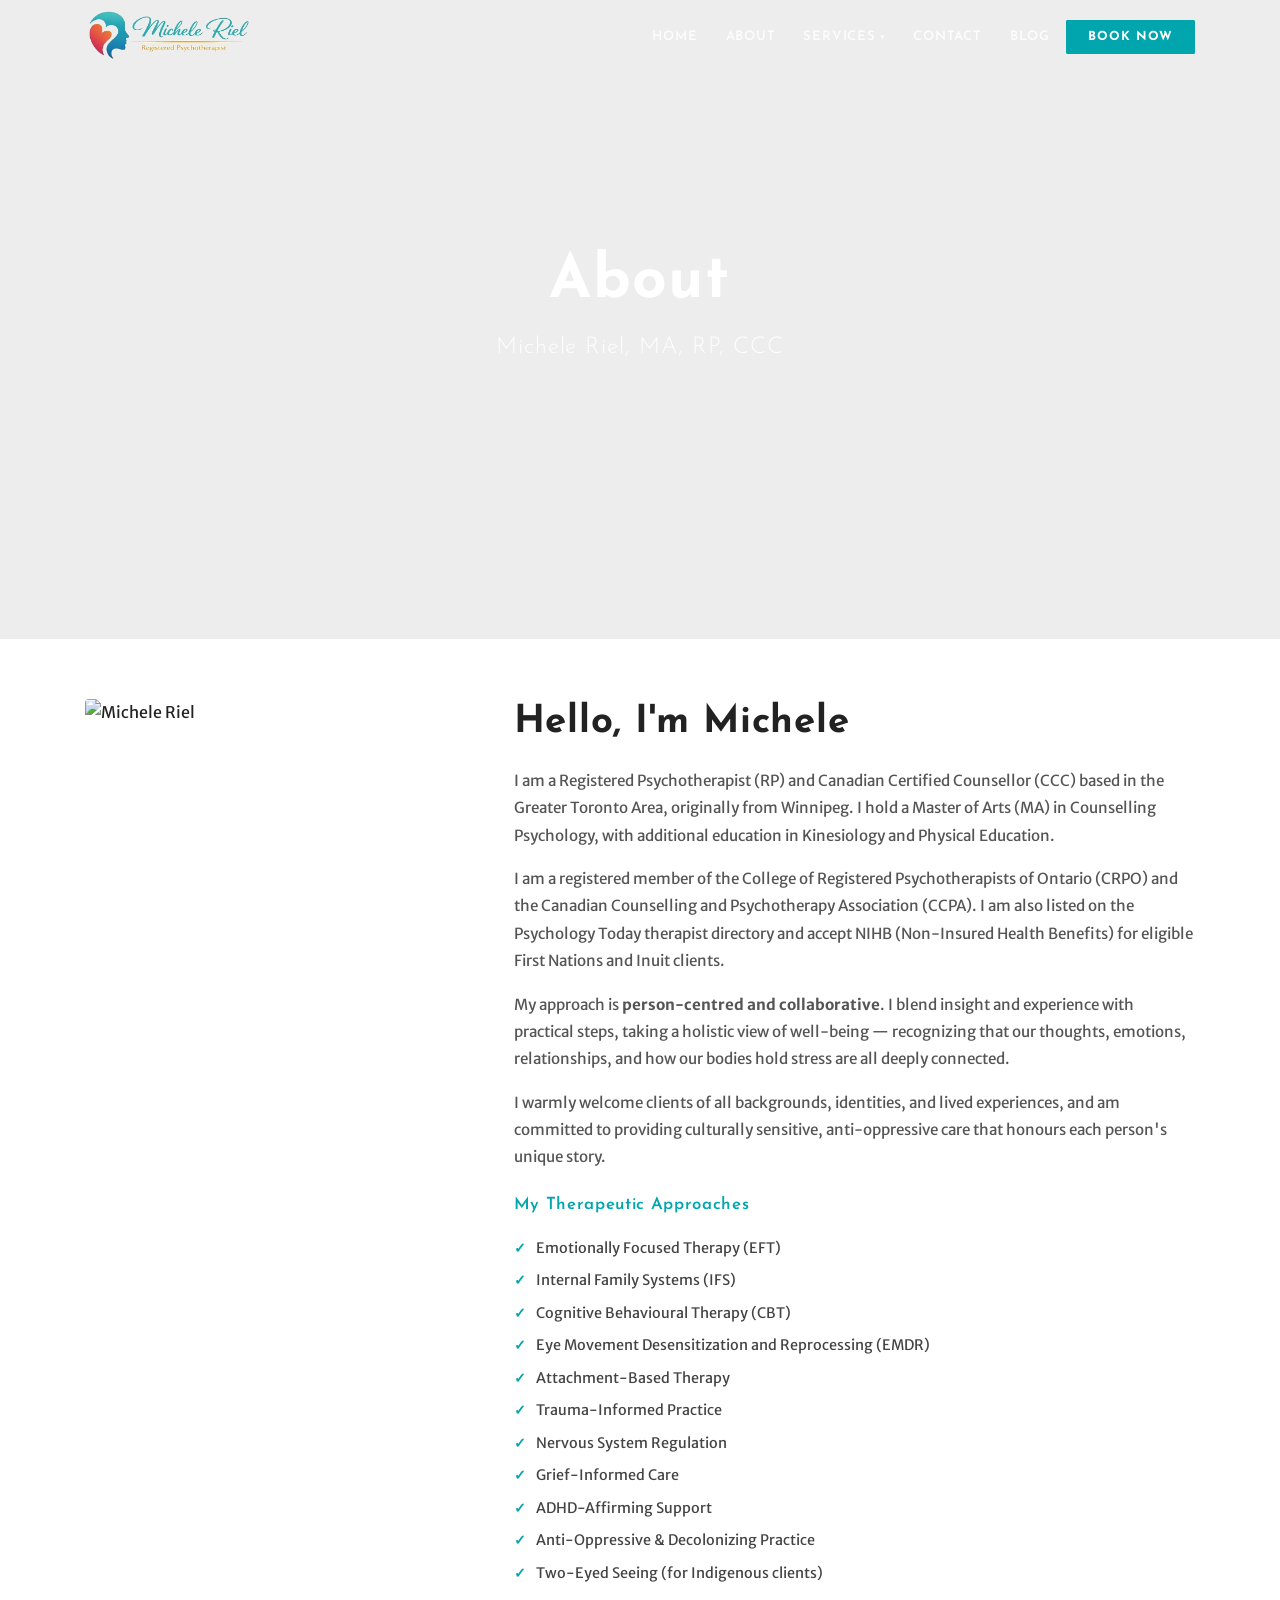
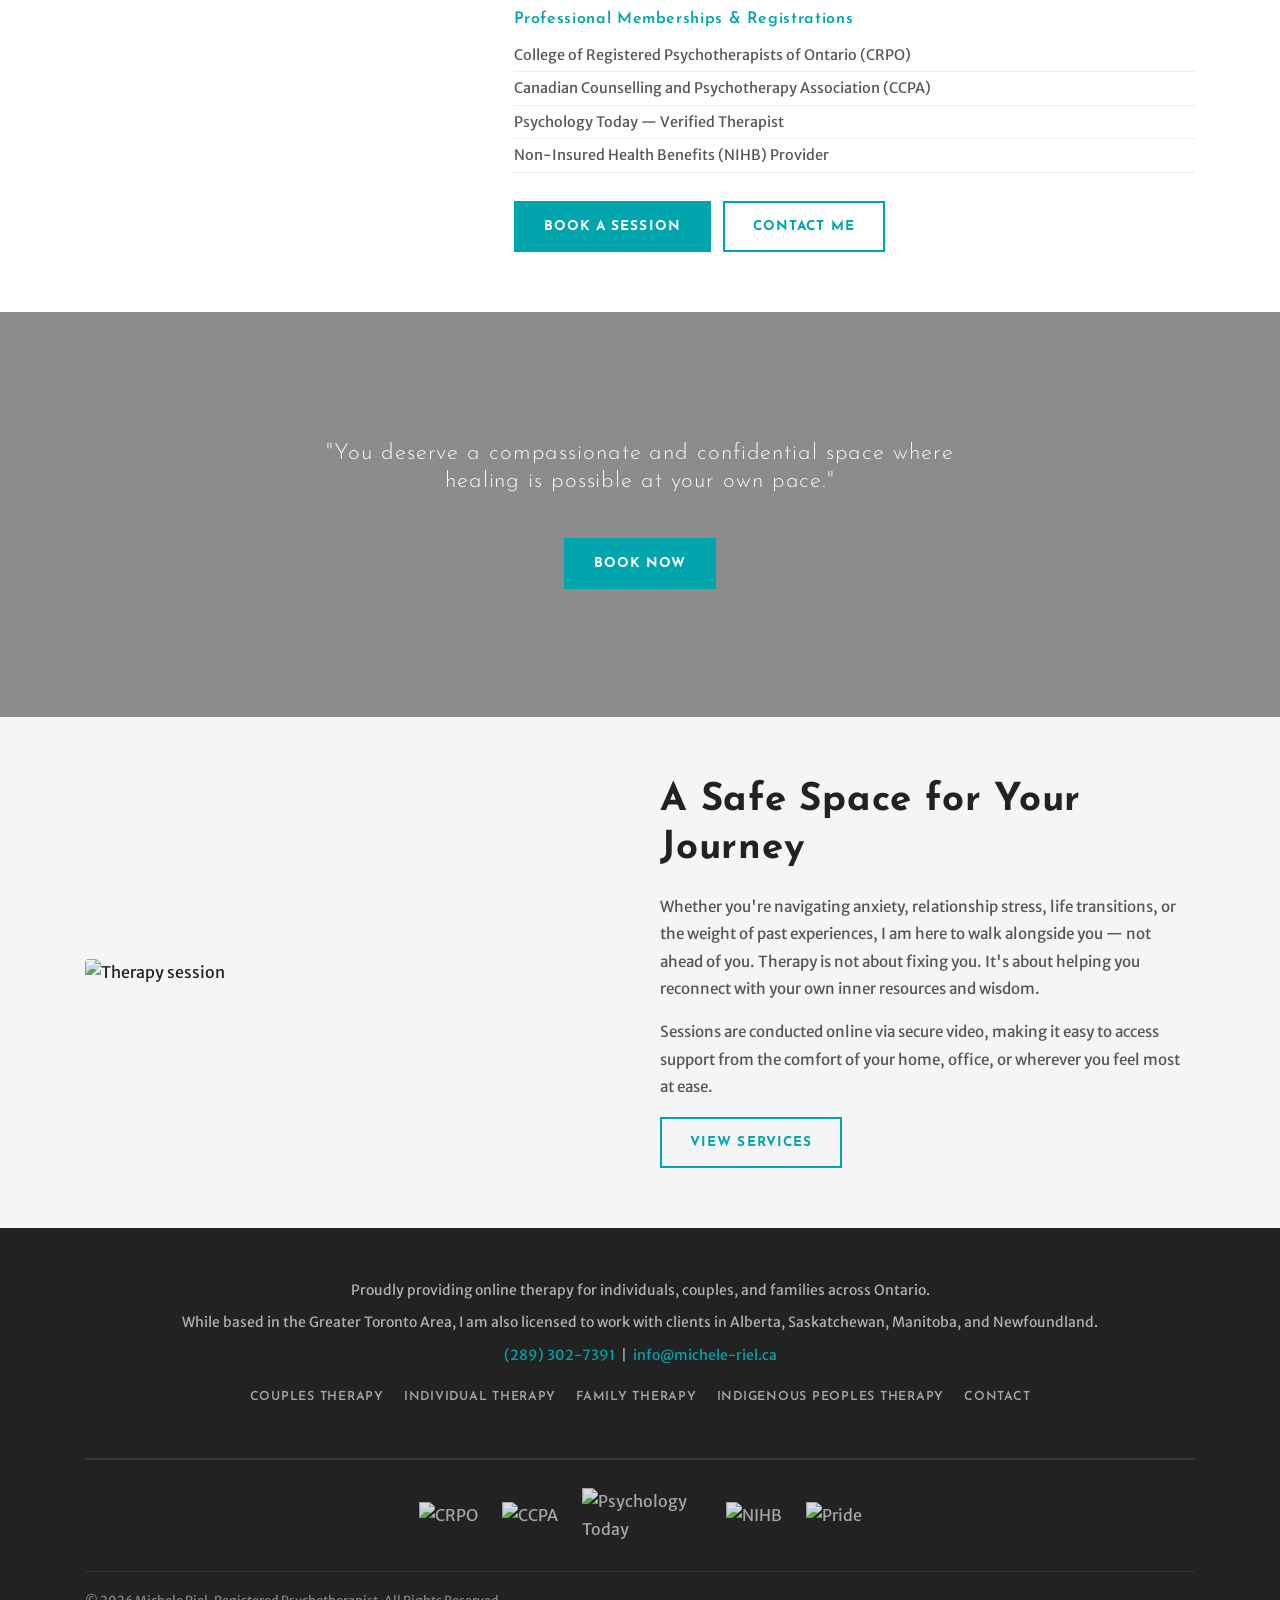
==== commit cd18b1fa: "Add EMDR to therapeutic approaches on About page https://claude.ai/code/session_015bkxybTrFKScRPw4mY" ====
--- a/about.html
+++ b/about.html
@@ -63,6 +63,7 @@
           <li>Emotionally Focused Therapy (EFT)</li>
           <li>Internal Family Systems (IFS)</li>
           <li>Cognitive Behavioural Therapy (CBT)</li>
+          <li>Eye Movement Desensitization and Reprocessing (EMDR)</li>
           <li>Attachment-Based Therapy</li>
           <li>Trauma-Informed Practice</li>
           <li>Nervous System Regulation</li>
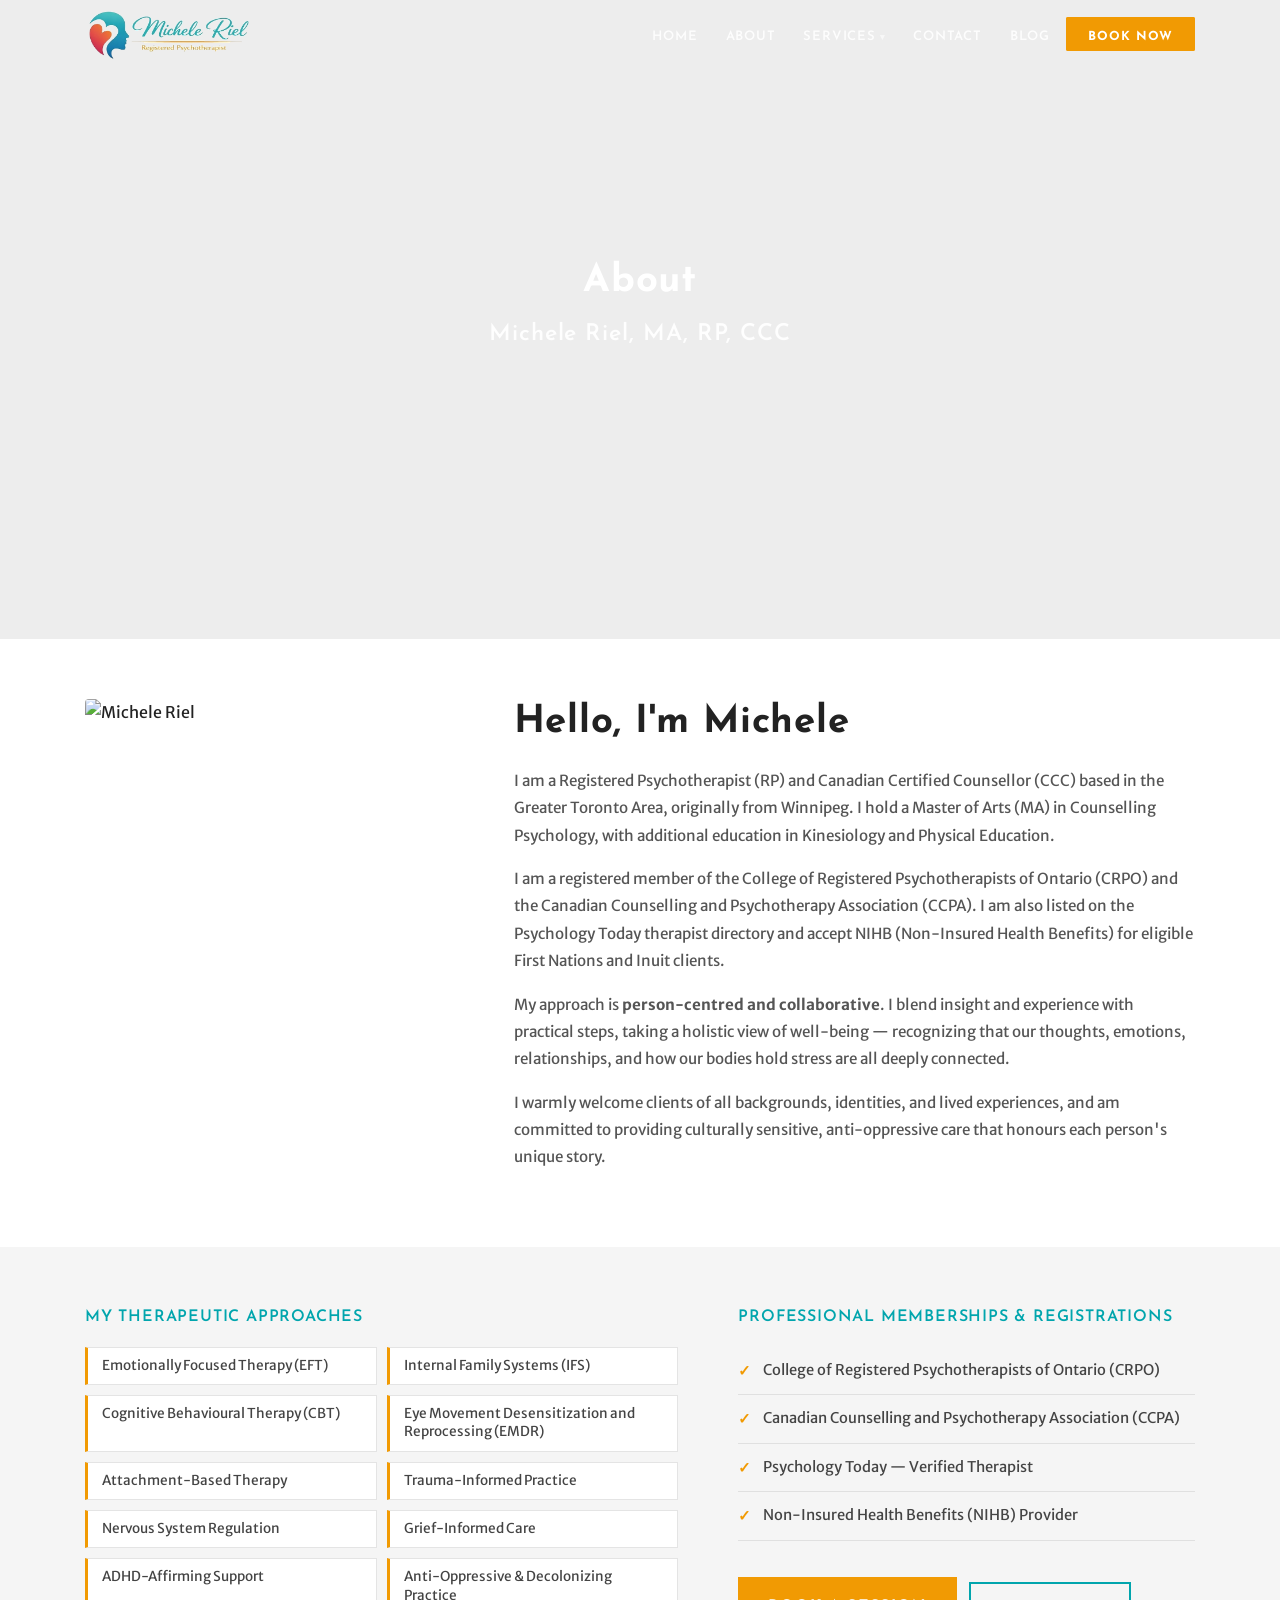
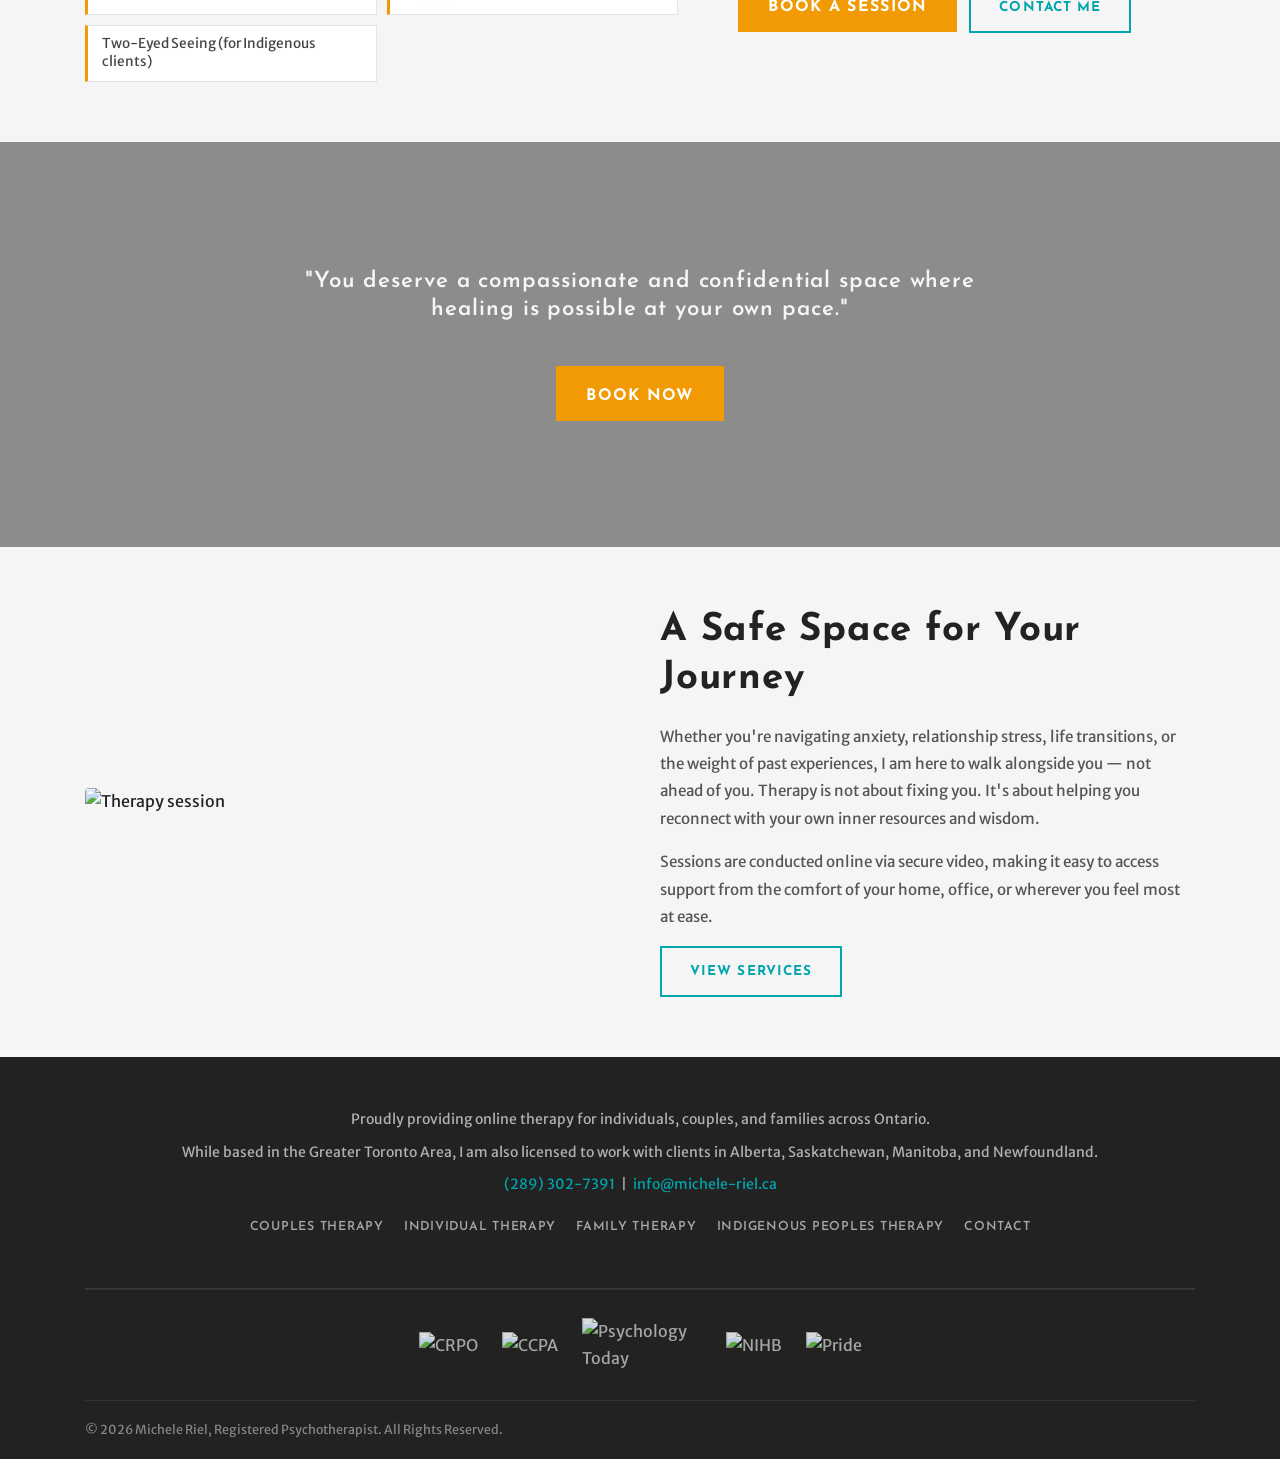
==== commit ceae697a: "Redesign about page approaches and memberships section https://claude.ai/code/session_015bkxybTrFKSc" ====
--- a/about.html
+++ b/about.html
@@ -2,6 +2,7 @@
 <html lang="en">
 <head>
   <meta charset="UTF-8">
+  <link rel="icon" type="image/png" href="images/MicheleHeadLogo.png">
   <meta name="viewport" content="width=device-width, initial-scale=1.0">
   <title>About | Michele Riel Psychotherapy</title>
   <link rel="stylesheet" href="replica.css">
@@ -58,8 +59,18 @@
         <p class="body-text">My approach is <strong>person-centred and collaborative</strong>. I blend insight and experience with practical steps, taking a holistic view of well-being — recognizing that our thoughts, emotions, relationships, and how our bodies hold stress are all deeply connected.</p>
         <p class="body-text">I warmly welcome clients of all backgrounds, identities, and lived experiences, and am committed to providing culturally sensitive, anti-oppressive care that honours each person's unique story.</p>
 
-        <h3 style="font-family:'Josefin Sans',Arial,sans-serif;font-size:1.05rem;color:#01a5ad;letter-spacing:0.04em;margin:24px 0 12px;">My Therapeutic Approaches</h3>
-        <ul class="approaches-list">
+      </div>
+    </div>
+  </div>
+</section>
+
+<!-- APPROACHES & MEMBERSHIPS -->
+<section class="section bg-light">
+  <div class="container">
+    <div class="about-credentials-grid">
+      <div>
+        <h3 class="about-cred-heading">My Therapeutic Approaches</h3>
+        <ul class="approaches-tags">
           <li>Emotionally Focused Therapy (EFT)</li>
           <li>Internal Family Systems (IFS)</li>
           <li>Cognitive Behavioural Therapy (CBT)</li>
@@ -72,17 +83,16 @@
           <li>Anti-Oppressive &amp; Decolonizing Practice</li>
           <li>Two-Eyed Seeing (for Indigenous clients)</li>
         </ul>
-
-        <div class="memberships">
-          <h4>Professional Memberships &amp; Registrations</h4>
-          <ul>
-            <li>College of Registered Psychotherapists of Ontario (CRPO)</li>
-            <li>Canadian Counselling and Psychotherapy Association (CCPA)</li>
-            <li>Psychology Today — Verified Therapist</li>
-            <li>Non-Insured Health Benefits (NIHB) Provider</li>
-          </ul>
-        </div>
-        <div style="margin-top:28px;">
+      </div>
+      <div>
+        <h3 class="about-cred-heading">Professional Memberships &amp; Registrations</h3>
+        <ul class="memberships-clean">
+          <li>College of Registered Psychotherapists of Ontario (CRPO)</li>
+          <li>Canadian Counselling and Psychotherapy Association (CCPA)</li>
+          <li>Psychology Today — Verified Therapist</li>
+          <li>Non-Insured Health Benefits (NIHB) Provider</li>
+        </ul>
+        <div style="margin-top:36px;">
           <a href="https://michele-riel.janeapp.com/#staff_member/1" class="btn btn-primary" target="_blank">Book a Session</a>
           &nbsp;&nbsp;
           <a href="contact.html" class="btn btn-outline-primary">Contact Me</a>
--- a/replica.css
+++ b/replica.css
@@ -57,13 +57,16 @@
   border-radius: 0;
 }
 .btn-primary {
-  background-color: #01a5ad;
-  color: #ffffff;
-  border-color: #01a5ad;
+  background-color: #f19a03;
+  color: #ffffff;
+  border-color: #f19a03;
+  padding-top: 15px;
+  padding-bottom: 9px;
+  font-size: 1rem;
 }
 .btn-primary:hover {
-  background-color: #018a91;
-  border-color: #018a91;
+  background-color: #d98902;
+  border-color: #d98902;
   color: #ffffff;
 }
 .btn-outline-white {
@@ -123,7 +126,10 @@
   height: 52px;
   width: auto;
   object-fit: contain;
-}
+  transition: height 0.35s ease;
+}
+.page-home .main-nav.nav-transparent .nav-inner { height: 96px; }
+.page-home .main-nav.nav-transparent .nav-brand-logo { height: 84px; }
 
 /* Nav links */
 .nav-links {
@@ -184,21 +190,23 @@
 
 /* Book Now CTA */
 .nav-cta {
-  background: #01a5ad;
+  background: #f19a03;
   color: #ffffff !important;
-  padding: 9px 20px;
+  padding-top: 12px;
+  padding-bottom: 6px;
+  padding-left: 20px;
+  padding-right: 20px;
   font-family: 'Josefin Sans', Arial, sans-serif;
   font-size: 0.78rem;
   font-weight: 700;
   letter-spacing: 0.08em;
   text-transform: uppercase;
-  border: 2px solid #01a5ad;
+  border: 2px solid #f19a03;
   transition: all 0.25s;
 }
 .nav-cta:hover {
-  background: #018a91 !important;
-  border-color: #018a91;
-  background: transparent;
+  background: #d98902 !important;
+  border-color: #d98902;
 }
 
 /* Mobile hamburger */
@@ -252,7 +260,7 @@
 }
 .hero-h1 {
   font-family: 'Josefin Sans', Arial, sans-serif;
-  font-size: clamp(2rem, 5vw, 3.8rem);
+  font-size: clamp(1.4rem, 3.2vw, 2.4rem);
   font-weight: 700;
   color: #ffffff;
   margin-bottom: 16px;
@@ -262,7 +270,7 @@
 .hero-h2 {
   font-family: 'Josefin Sans', Arial, sans-serif;
   font-size: clamp(1rem, 2.5vw, 1.45rem);
-  font-weight: 300;
+  font-weight: 600;
   color: rgba(255,255,255,0.92);
   margin-bottom: 30px;
   letter-spacing: 0.04em;
@@ -270,6 +278,13 @@
 .hero-home {
   min-height: 76vh;
   background-position: left 20%;
+  justify-content: flex-start;
+  text-align: left;
+}
+.hero-home .page-hero-content {
+  padding-left: clamp(30px, 8vw, 140px);
+  padding-right: 20px;
+  margin-top: 80px;
 }
 .hero-inner {
   min-height: 71vh;
@@ -526,6 +541,60 @@
   color: #555555;
   padding: 4px 0;
   border-bottom: 1px solid #eeeeee;
+}
+
+.about-credentials-grid {
+  display: grid;
+  grid-template-columns: 1.3fr 1fr;
+  gap: 60px;
+  align-items: start;
+}
+.about-cred-heading {
+  font-family: 'Josefin Sans', Arial, sans-serif;
+  font-size: 1rem;
+  color: #01a5ad;
+  letter-spacing: 0.05em;
+  text-transform: uppercase;
+  margin-bottom: 20px;
+}
+.approaches-tags {
+  display: grid;
+  grid-template-columns: 1fr 1fr;
+  gap: 10px;
+  list-style: none;
+  padding: 0;
+  margin: 0;
+}
+.approaches-tags li {
+  background: #ffffff;
+  border: 1px solid #e4e4e4;
+  border-left: 3px solid #f19a03;
+  padding: 9px 14px;
+  font-size: 0.85rem;
+  color: #444444;
+  line-height: 1.35;
+}
+.memberships-clean {
+  list-style: none;
+  padding: 0;
+  margin: 0;
+}
+.memberships-clean li {
+  display: flex;
+  align-items: flex-start;
+  gap: 12px;
+  padding: 13px 0;
+  border-bottom: 1px solid #e0e0e0;
+  font-size: 0.92rem;
+  color: #444444;
+  line-height: 1.4;
+}
+.memberships-clean li::before {
+  content: '✓';
+  color: #f19a03;
+  font-weight: 700;
+  flex-shrink: 0;
+  margin-top: 1px;
 }
 
 /* ===== CONTACT PAGE ===== */
@@ -867,6 +936,8 @@
   .col-md-6  { width: 100%; }
   .col-md-8  { width: 100%; }
   .about-bio-section { grid-template-columns: 1fr; gap: 30px; }
+  .about-credentials-grid { grid-template-columns: 1fr; gap: 36px; }
+  .approaches-tags { grid-template-columns: 1fr; }
   .home-services-grid { grid-template-columns: 1fr 1fr; }
   .contact-grid { grid-template-columns: 1fr; }
 }
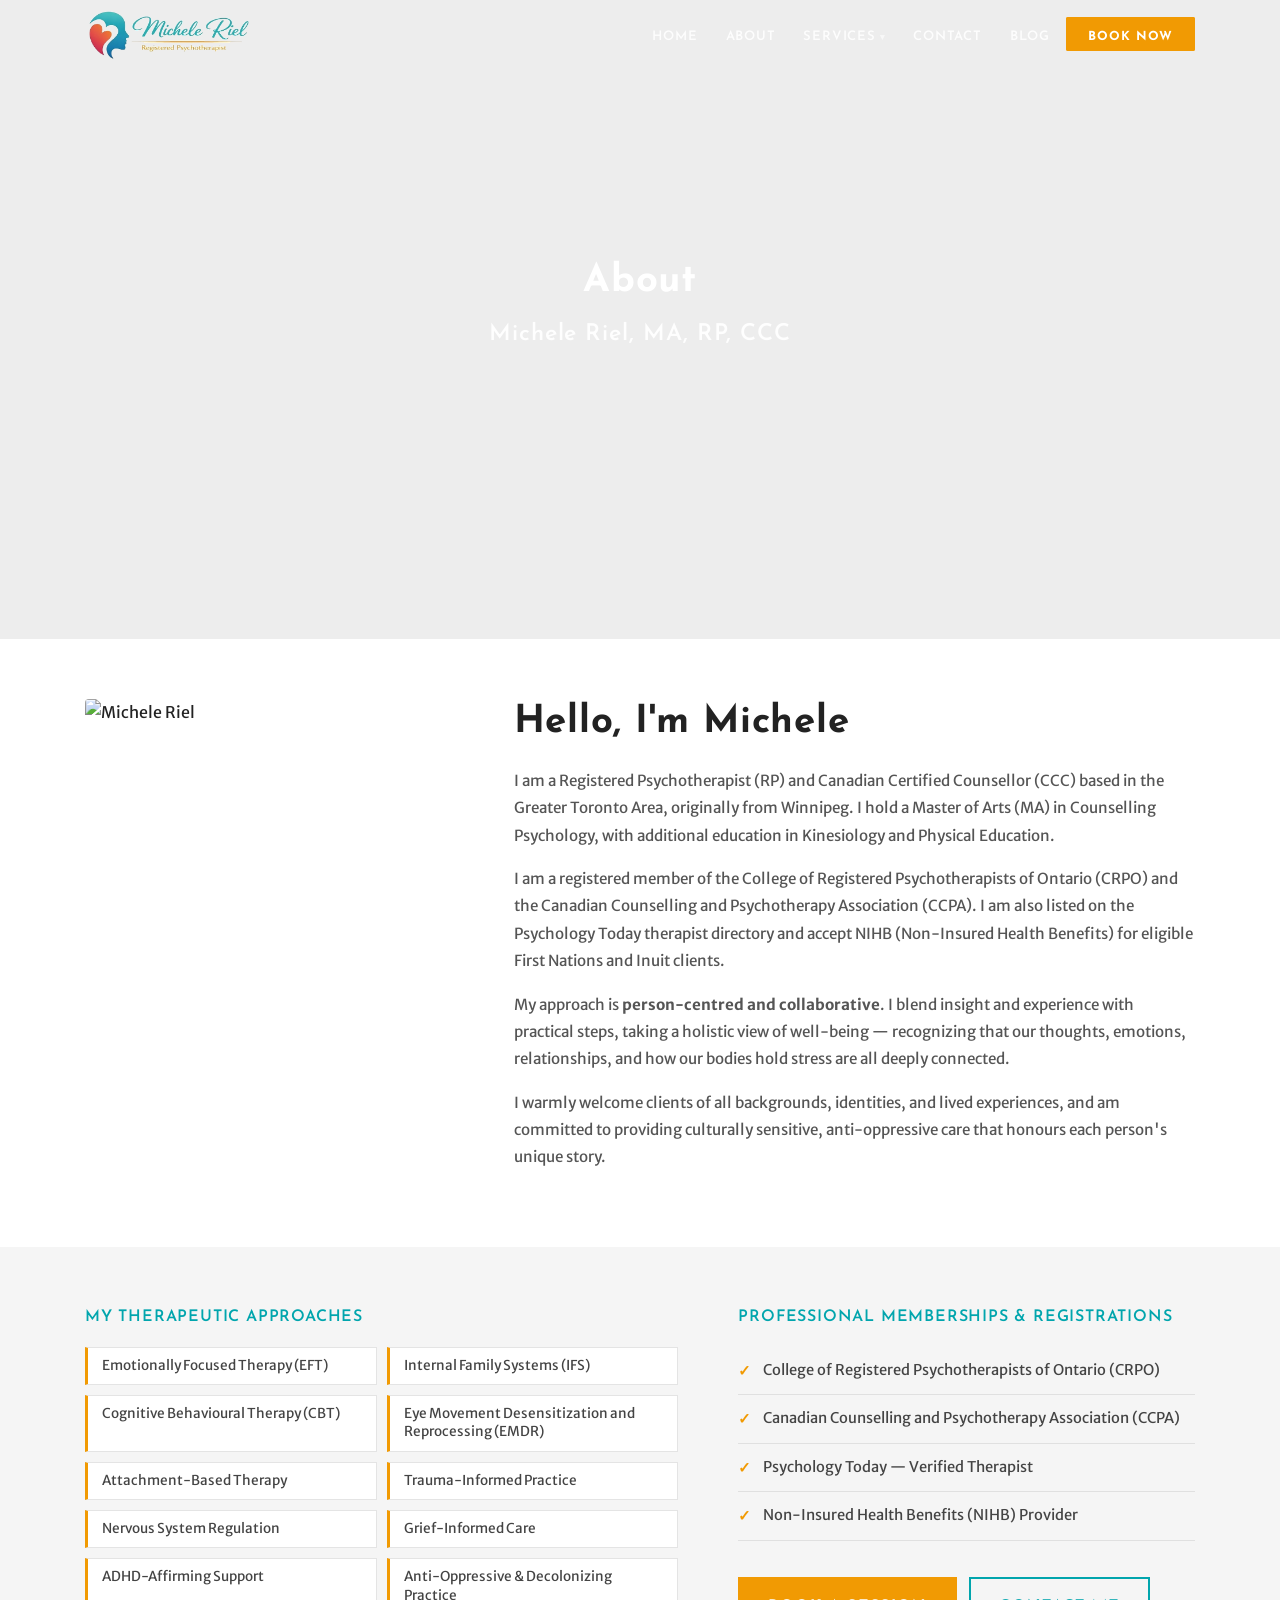
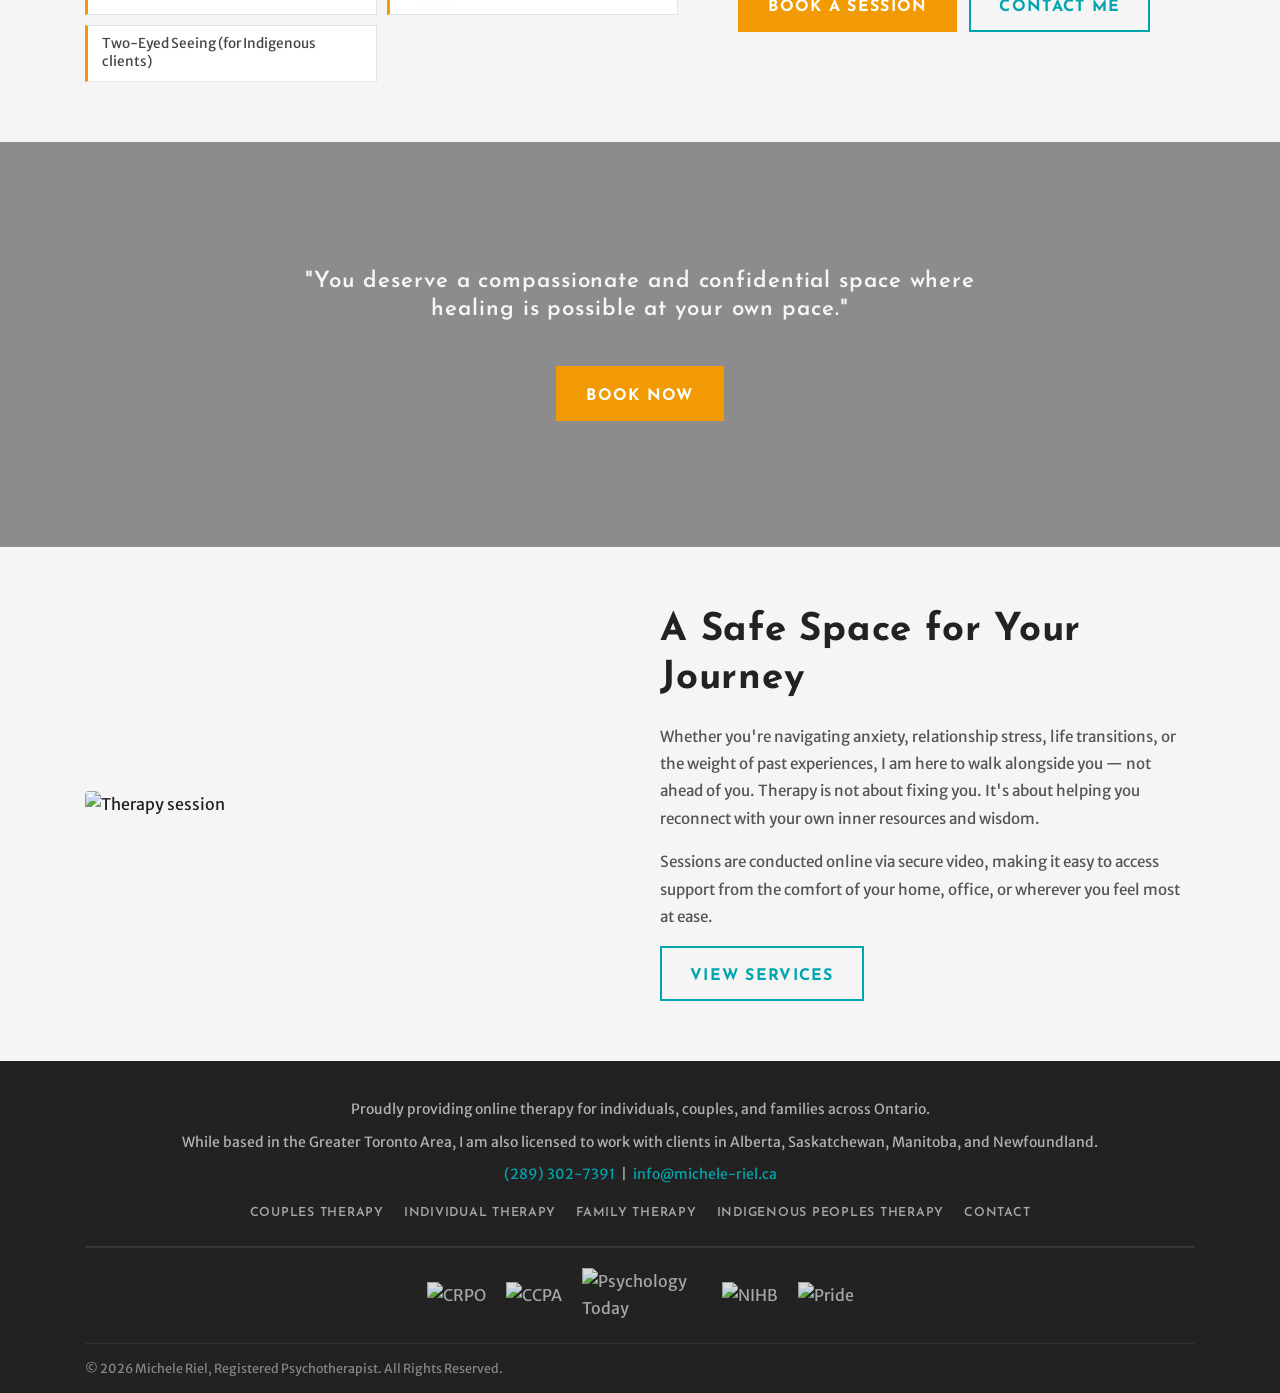
==== commit 47c65dd4: "Add donkey Easter egg on footer copyright click https://claude.ai/code/session_015bkxybTrFKScRPw4mYu" ====
--- a/about.html
+++ b/about.html
@@ -150,7 +150,7 @@
       <img src="images/pride.jpg" alt="Pride">
     </div>
     <div class="footer-bottom">
-      <p>&copy; 2026 Michele Riel, Registered Psychotherapist. All Rights Reserved.</p>
+      <p>&copy; <span id="footer-easter-egg">2026 Michele</span> Riel, Registered Psychotherapist. All Rights Reserved.</p>
     </div>
   </div>
 </footer>
@@ -162,5 +162,6 @@
   burger.addEventListener('click',()=>{burger.classList.toggle('open');links.classList.toggle('open');document.body.style.overflow=links.classList.contains('open')?'hidden':'';});
   document.querySelectorAll('.nav-links a').forEach(l=>l.addEventListener('click',()=>{links.classList.remove('open');burger.classList.remove('open');document.body.style.overflow='';}));
 </script>
+<script src="easter-egg.js"></script>
 </body>
 </html>
--- a/replica.css
+++ b/replica.css
@@ -82,6 +82,9 @@
   background: transparent;
   color: #01a5ad;
   border-color: #01a5ad;
+  padding-top: 15px;
+  padding-bottom: 9px;
+  font-size: 1rem;
 }
 .btn-outline-primary:hover {
   background: #01a5ad;
@@ -853,11 +856,11 @@
 .site-footer {
   background: #222222;
   color: rgba(255,255,255,0.7);
-  padding: 50px 0 0;
+  padding: 36px 0 0;
 }
 .footer-text {
   text-align: center;
-  padding-bottom: 30px;
+  padding-bottom: 12px;
   border-bottom: 1px solid rgba(255,255,255,0.1);
 }
 .footer-text p {
@@ -871,7 +874,7 @@
   justify-content: center;
   flex-wrap: wrap;
   gap: 8px 20px;
-  margin: 20px 0;
+  margin: 16px 0 10px;
 }
 .footer-links a {
   font-family: 'Josefin Sans', Arial, sans-serif;
@@ -888,8 +891,8 @@
   justify-content: center;
   align-items: center;
   flex-wrap: wrap;
-  gap: 24px;
-  padding: 28px 0;
+  gap: 20px;
+  padding: 20px 0;
   border-top: 1px solid rgba(255,255,255,0.08);
 }
 .footer-logos img {
@@ -903,7 +906,7 @@
 .footer-logos img:hover { opacity: 1; }
 .footer-bottom {
   border-top: 1px solid rgba(255,255,255,0.08);
-  padding: 18px 0;
+  padding: 14px 0;
   display: flex;
   align-items: center;
   justify-content: space-between;
@@ -921,6 +924,28 @@
 .footer-bottom a:hover { color: rgba(255,255,255,0.7); }
 .footer-jane { display: flex; align-items: center; gap: 8px; }
 .footer-jane img { max-width: 100px; opacity: 0.6; }
+#footer-easter-egg { cursor: default; user-select: none; }
+#donkey-runner {
+  position: fixed;
+  bottom: 34px;
+  left: 0;
+  font-size: 64px;
+  line-height: 1;
+  z-index: 9999;
+  pointer-events: none;
+  animation: donkey-gallop 2.4s linear forwards;
+}
+@keyframes donkey-gallop {
+  0%   { transform: translateX(-100px) scaleX(-1); }
+  12%  { transform: translateX(calc(8.33vw))  scaleX(-1) translateY(-4px); }
+  25%  { transform: translateX(calc(25vw))    scaleX(-1) translateY(0px); }
+  37%  { transform: translateX(calc(37.5vw))  scaleX(-1) translateY(-5px); }
+  50%  { transform: translateX(calc(50vw))    scaleX(-1) translateY(0px); }
+  62%  { transform: translateX(calc(62.5vw))  scaleX(-1) translateY(-4px); }
+  75%  { transform: translateX(calc(75vw))    scaleX(-1) translateY(0px); }
+  87%  { transform: translateX(calc(87.5vw))  scaleX(-1) translateY(-5px); }
+  100% { transform: translateX(calc(100vw + 100px)) scaleX(-1) translateY(0px); }
+}
 
 /* ===== UTILITY ===== */
 .text-center { text-align: center; }
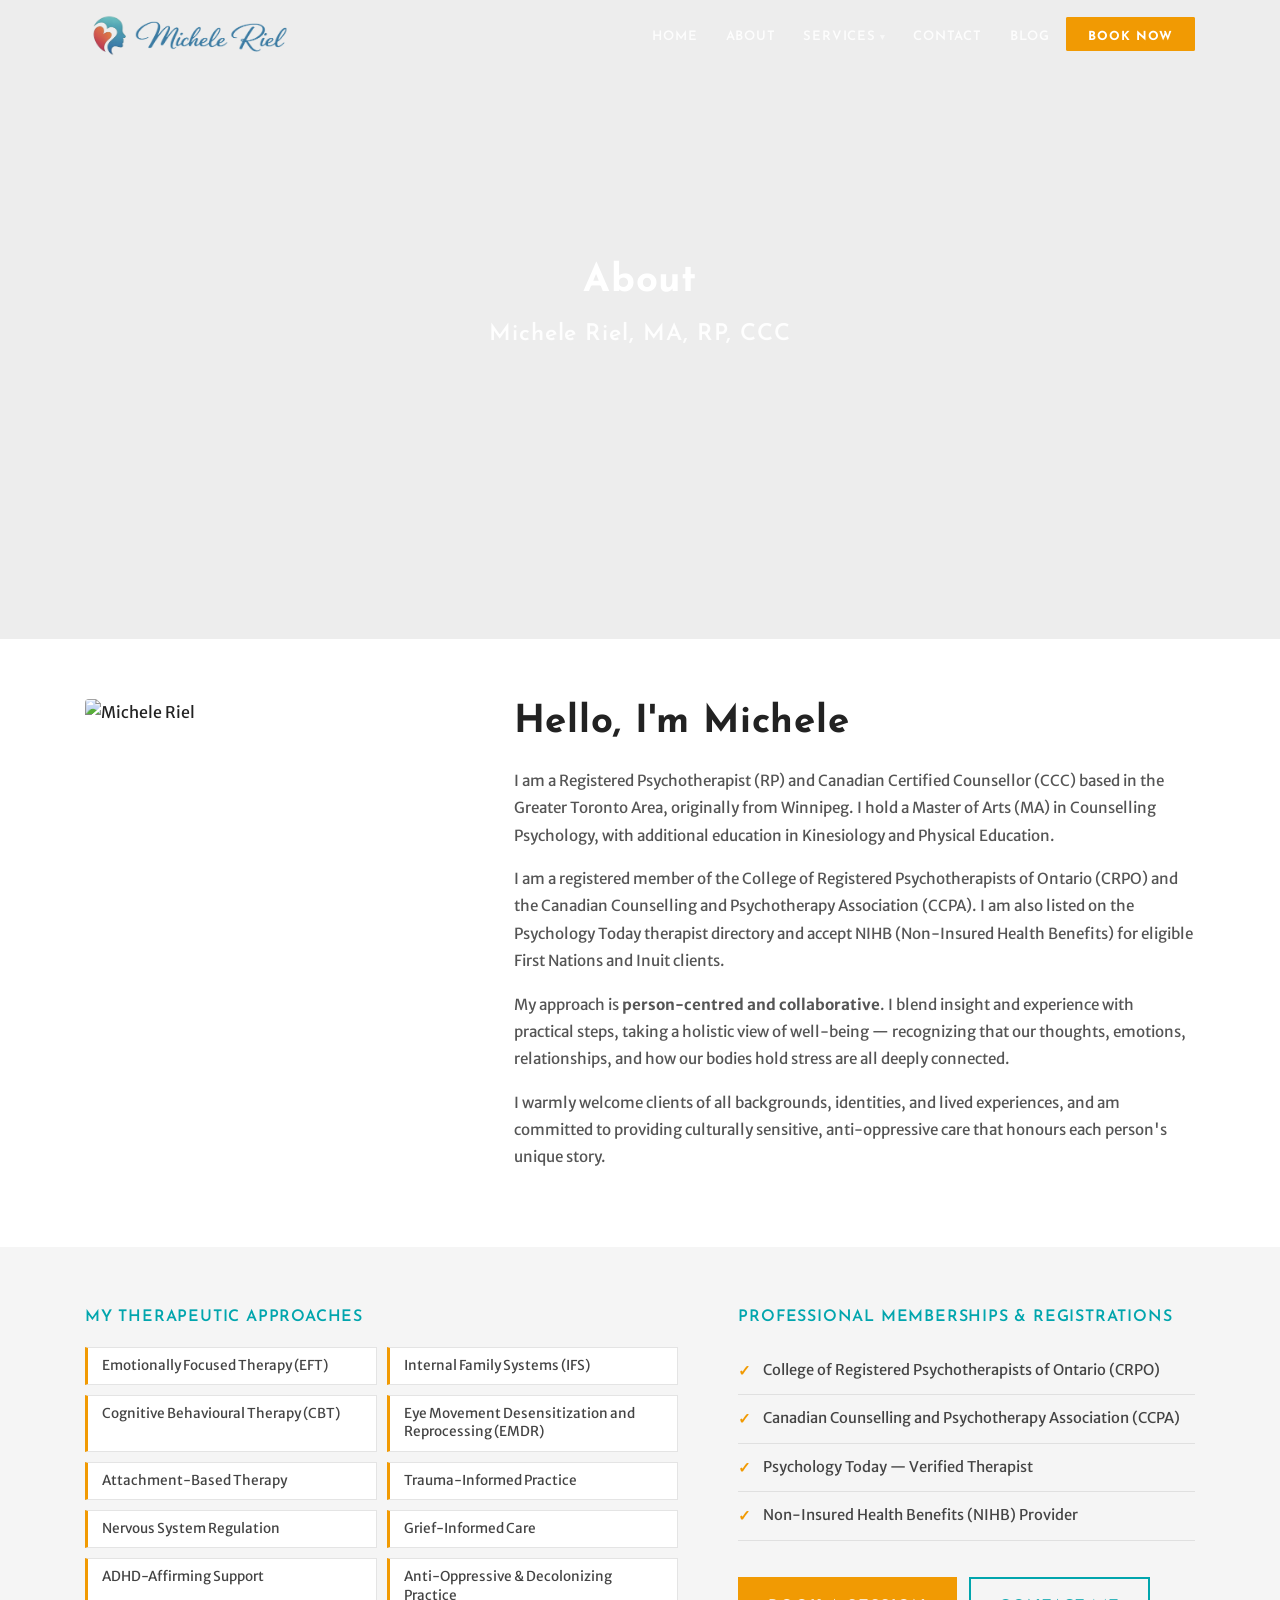
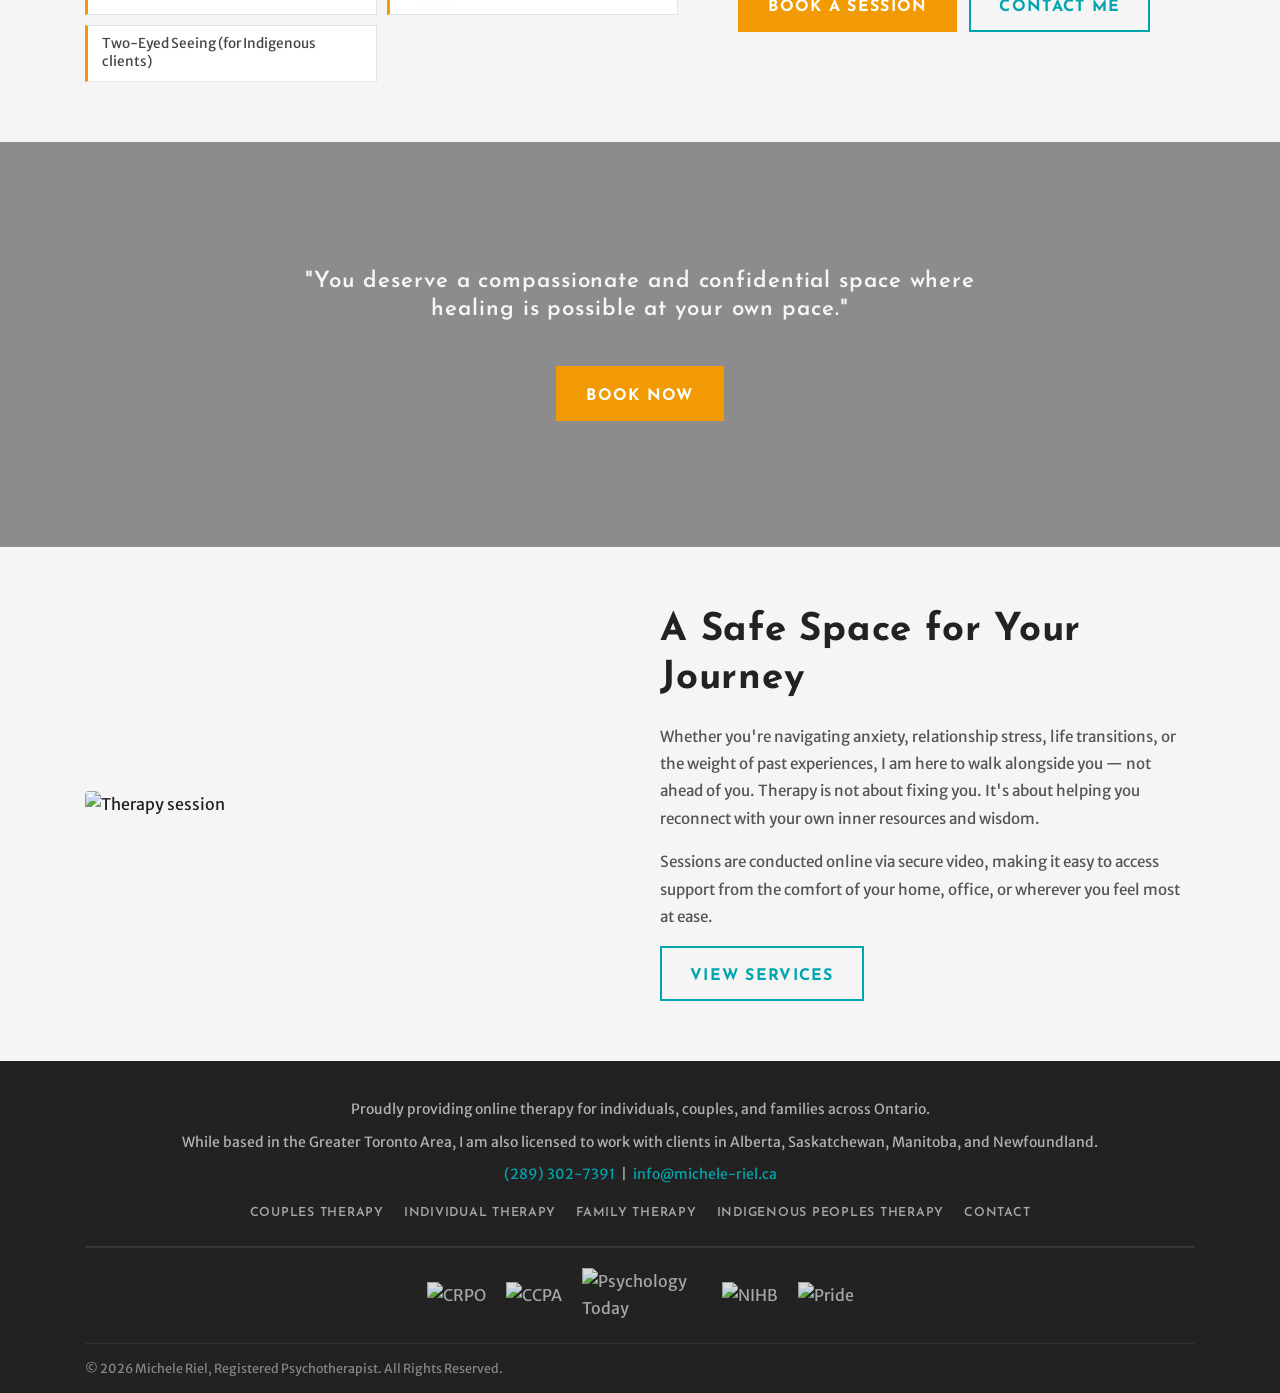
==== commit 62bea62b: "Update navbar logo to Michele_Riel_Font&Logo.png on all pages https://claude.ai/code/session_015bkxy" ====
--- a/about.html
+++ b/about.html
@@ -2,7 +2,7 @@
 <html lang="en">
 <head>
   <meta charset="UTF-8">
-  <link rel="icon" type="image/png" href="images/MicheleHeadLogo.png">
+  <link rel="icon" type="image/png" href="images/Michele_Riel-Logo.png">
   <meta name="viewport" content="width=device-width, initial-scale=1.0">
   <title>About | Michele Riel Psychotherapy</title>
   <link rel="stylesheet" href="replica.css">
@@ -13,7 +13,7 @@
 <nav class="main-nav nav-transparent" id="mainNav">
   <div class="nav-inner">
     <a href="index.html" class="nav-brand">
-      <img src="images/michelelogo.png" alt="Michele Riel" class="nav-brand-logo">
+      <img src="images/Michele_Riel_Font&amp;Logo.png" alt="Michele Riel" class="nav-brand-logo">
     </a>
     <button class="nav-hamburger" id="navHamburger" aria-label="Menu"><span></span><span></span><span></span></button>
     <ul class="nav-links" id="navLinks">
--- a/replica.css
+++ b/replica.css
@@ -325,6 +325,8 @@
 
 /* White background */
 .bg-white { background: #ffffff; }
+/* Soft warm off-white (services pages) */
+.bg-soft { background: #f2ece0; }
 /* Light background */
 .bg-light { background: #f5f5f5; }
 /* Primary (teal) */
